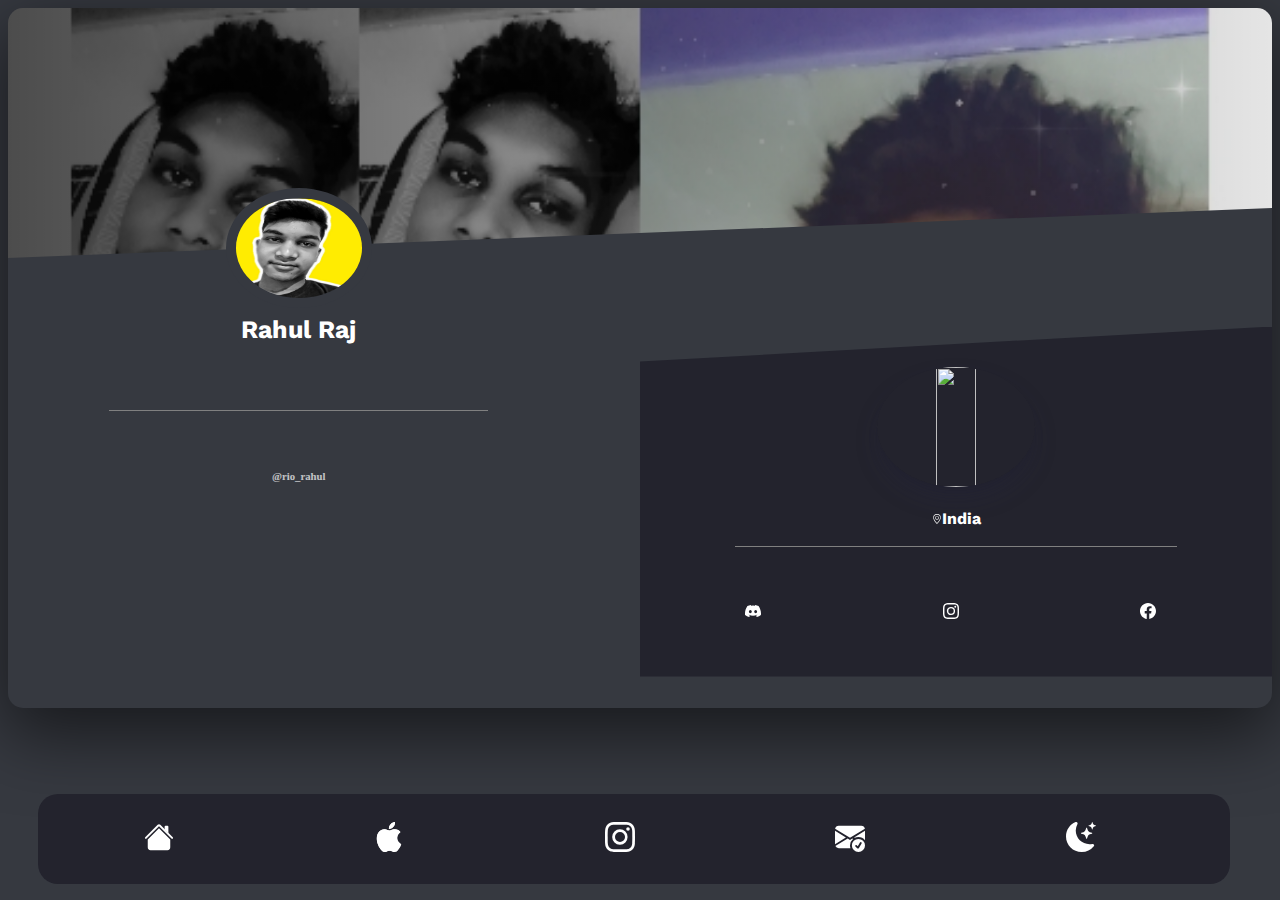
==== index.html @ de5cd18c "*" ====
<!DOCTYPE html>
<html lang="en">
<head>
  <meta charset="UTF-8">
  <meta http-equiv="X-UA-Compatible" content="IE=Edge">
  <meta name="viewport" content="width=device-width, initial-scale=1">

  <title>Rahul Raj</title>
  
  <!-- HTML -->
  

  <!-- Custom Styles -->
  <link rel="stylesheet" href="style.css">
  <link rel="preconnect" href="https://fonts.googleapis.com">
<link rel="preconnect" href="https://fonts.gstatic.com" crossorigin>

<link rel="stylesheet" href="https://cdn.jsdelivr.net/npm/bootstrap-icons@1.3.0/font/bootstrap-icons.css">
<link href="https://fonts.googleapis.com/css2?family=Fuzzy+Bubbles&family=Meow+Script&family=Open+Sans:wght@300&family=Work+Sans:wght@300&display=swap" rel="stylesheet">
</head>

<body>
 <ul id="hol" class="list">
    <li class="list-item"><svg xmlns="http://www.w3.org/2000/svg" width="30" height="30" fill="currentColor" class="bi bi-house-fill" viewBox="0 0 16 16">
  <path fill-rule="evenodd" d="m8 3.293 6 6V13.5a1.5 1.5 0 0 1-1.5 1.5h-9A1.5 1.5 0 0 1 2 13.5V9.293l6-6zm5-.793V6l-2-2V2.5a.5.5 0 0 1 .5-.5h1a.5.5 0 0 1 .5.5z"/>
  <path fill-rule="evenodd" d="M7.293 1.5a1 1 0 0 1 1.414 0l6.647 6.646a.5.5 0 0 1-.708.708L8 2.207 1.354 8.854a.5.5 0 1 1-.708-.708L7.293 1.5z"/>
</svg></li> 
    <li onclick="location.href='apple.html'" id="chnzzz" class="list-item"><svg xmlns="http://www.w3.org/2000/svg" width="30" height="30" fill="currentColor" class="bi bi-apple" viewBox="0 0 16 16">
  <path d="M11.182.008C11.148-.03 9.923.023 8.857 1.18c-1.066 1.156-.902 2.482-.878 2.516.024.034 1.52.087 2.475-1.258.955-1.345.762-2.391.728-2.43zm3.314 11.733c-.048-.096-2.325-1.234-2.113-3.422.212-2.189 1.675-2.789 1.698-2.854.023-.065-.597-.79-1.254-1.157a3.692 3.692 0 0 0-1.563-.434c-.108-.003-.483-.095-1.254.116-.508.139-1.653.589-1.968.607-.316.018-1.256-.522-2.267-.665-.647-.125-1.333.131-1.824.328-.49.196-1.422.754-2.074 2.237-.652 1.482-.311 3.83-.067 4.56.244.729.625 1.924 1.273 2.796.576.984 1.34 1.667 1.659 1.899.319.232 1.219.386 1.843.067.502-.308 1.408-.485 1.766-.472.357.013 1.061.154 1.782.539.571.197 1.111.115 1.652-.105.541-.221 1.324-1.059 2.238-2.758.347-.79.505-1.217.473-1.282z" />
  <path d="M11.182.008C11.148-.03 9.923.023 8.857 1.18c-1.066 1.156-.902 2.482-.878 2.516.024.034 1.52.087 2.475-1.258.955-1.345.762-2.391.728-2.43zm3.314 11.733c-.048-.096-2.325-1.234-2.113-3.422.212-2.189 1.675-2.789 1.698-2.854.023-.065-.597-.79-1.254-1.157a3.692 3.692 0 0 0-1.563-.434c-.108-.003-.483-.095-1.254.116-.508.139-1.653.589-1.968.607-.316.018-1.256-.522-2.267-.665-.647-.125-1.333.131-1.824.328-.49.196-1.422.754-2.074 2.237-.652 1.482-.311 3.83-.067 4.56.244.729.625 1.924 1.273 2.796.576.984 1.34 1.667 1.659 1.899.319.232 1.219.386 1.843.067.502-.308 1.408-.485 1.766-.472.357.013 1.061.154 1.782.539.571.197 1.111.115 1.652-.105.541-.221 1.324-1.059 2.238-2.758.347-.79.505-1.217.473-1.282z" />
</svg></li>
    <li onclick="location.href='insta.html'" id="chn" class="list-item"><svg xmlns="http://www.w3.org/2000/svg" width="30" height="30" fill="currentColor" class="bi bi-instagram" viewBox="0 0 16 16">
  <path d="M8 0C5.829 0 5.556.01 4.703.048 3.85.088 3.269.222 2.76.42a3.917 3.917 0 0 0-1.417.923A3.927 3.927 0 0 0 .42 2.76C.222 3.268.087 3.85.048 4.7.01 5.555 0 5.827 0 8.001c0 2.172.01 2.444.048 3.297.04.852.174 1.433.372 1.942.205.526.478.972.923 1.417.444.445.89.719 1.416.923.51.198 1.09.333 1.942.372C5.555 15.99 5.827 16 8 16s2.444-.01 3.298-.048c.851-.04 1.434-.174 1.943-.372a3.916 3.916 0 0 0 1.416-.923c.445-.445.718-.891.923-1.417.197-.509.332-1.09.372-1.942C15.99 10.445 16 10.173 16 8s-.01-2.445-.048-3.299c-.04-.851-.175-1.433-.372-1.941a3.926 3.926 0 0 0-.923-1.417A3.911 3.911 0 0 0 13.24.42c-.51-.198-1.092-.333-1.943-.372C10.443.01 10.172 0 7.998 0h.003zm-.717 1.442h.718c2.136 0 2.389.007 3.232.046.78.035 1.204.166 1.486.275.373.145.64.319.92.599.28.28.453.546.598.92.11.281.24.705.275 1.485.039.843.047 1.096.047 3.231s-.008 2.389-.047 3.232c-.035.78-.166 1.203-.275 1.485a2.47 2.47 0 0 1-.599.919c-.28.28-.546.453-.92.598-.28.11-.704.24-1.485.276-.843.038-1.096.047-3.232.047s-2.39-.009-3.233-.047c-.78-.036-1.203-.166-1.485-.276a2.478 2.478 0 0 1-.92-.598 2.48 2.48 0 0 1-.6-.92c-.109-.281-.24-.705-.275-1.485-.038-.843-.046-1.096-.046-3.233 0-2.136.008-2.388.046-3.231.036-.78.166-1.204.276-1.486.145-.373.319-.64.599-.92.28-.28.546-.453.92-.598.282-.11.705-.24 1.485-.276.738-.034 1.024-.044 2.515-.045v.002zm4.988 1.328a.96.96 0 1 0 0 1.92.96.96 0 0 0 0-1.92zm-4.27 1.122a4.109 4.109 0 1 0 0 8.217 4.109 4.109 0 0 0 0-8.217zm0 1.441a2.667 2.667 0 1 1 0 5.334 2.667 2.667 0 0 1 0-5.334z"/>
</svg> </li>
    <li onclick="showAlert()" id="chnz" class="list-item"><svg xmlns="http://www.w3.org/2000/svg" width="30" height="30" fill="currentColor" class="bi bi-envelope-check-fill" viewBox="0 0 16 16">
  <path d="M.05 3.555A2 2 0 0 1 2 2h12a2 2 0 0 1 1.95 1.555L8 8.414.05 3.555ZM0 4.697v7.104l5.803-3.558L0 4.697ZM6.761 8.83l-6.57 4.026A2 2 0 0 0 2 14h6.256A4.493 4.493 0 0 1 8 12.5a4.49 4.49 0 0 1 1.606-3.446l-.367-.225L8 9.586l-1.239-.757ZM16 4.697v4.974A4.491 4.491 0 0 0 12.5 8a4.49 4.49 0 0 0-1.965.45l-.338-.207L16 4.697Z"/>
  <path d="M16 12.5a3.5 3.5 0 1 1-7 0 3.5 3.5 0 0 1 7 0Zm-1.993-1.679a.5.5 0 0 0-.686.172l-1.17 1.95-.547-.547a.5.5 0 0 0-.708.708l.774.773a.75.75 0 0 0 1.174-.144l1.335-2.226a.5.5 0 0 0-.172-.686Z"/>
</svg> </li>
    <li onclick="ChangeBackground()" id="chnzz" class="list-item"><svg xmlns="http://www.w3.org/2000/svg" width="30" height="30" fill="currentColor" class="moon" viewBox="0 0 16 16">
  <path d="M6 .278a.768.768 0 0 1 .08.858 7.208 7.208 0 0 0-.878 3.46c0 4.021 3.278 7.277 7.318 7.277.527 0 1.04-.055 1.533-.16a.787.787 0 0 1 .81.316.733.733 0 0 1-.031.893A8.349 8.349 0 0 1 8.344 16C3.734 16 0 12.286 0 7.71 0 4.266 2.114 1.312 5.124.06A.752.752 0 0 1 6 .278z" />
  <path d="M10.794 3.148a.217.217 0 0 1 .412 0l.387 1.162c.173.518.579.924 1.097 1.097l1.162.387a.217.217 0 0 1 0 .412l-1.162.387a1.734 1.734 0 0 0-1.097 1.097l-.387 1.162a.217.217 0 0 1-.412 0l-.387-1.162A1.734 1.734 0 0 0 9.31 6.593l-1.162-.387a.217.217 0 0 1 0-.412l1.162-.387a1.734 1.734 0 0 0 1.097-1.097l.387-1.162zM13.863.099a.145.145 0 0 1 .274 0l.258.774c.115.346.386.617.732.732l.774.258a.145.145 0 0 1 0 .274l-.774.258a1.156 1.156 0 0 0-.732.732l-.258.774a.145.145 0 0 1-.274 0l-.258-.774a1.156 1.156 0 0 0-.732-.732l-.774-.258a.145.145 0 0 1 0-.274l.774-.258c.346-.115.617-.386.732-.732L13.863.1z" />
</svg>
<svg xmlns="http://www.w3.org/2000/svg" width="30" height="30" fill="currentColor" class="brightness" viewBox="0 0 16 16">
  <path d="M12 8a4 4 0 1 1-8 0 4 4 0 0 1 8 0zM8 0a.5.5 0 0 1 .5.5v2a.5.5 0 0 1-1 0v-2A.5.5 0 0 1 8 0zm0 13a.5.5 0 0 1 .5.5v2a.5.5 0 0 1-1 0v-2A.5.5 0 0 1 8 13zm8-5a.5.5 0 0 1-.5.5h-2a.5.5 0 0 1 0-1h2a.5.5 0 0 1 .5.5zM3 8a.5.5 0 0 1-.5.5h-2a.5.5 0 0 1 0-1h2A.5.5 0 0 1 3 8zm10.657-5.657a.5.5 0 0 1 0 .707l-1.414 1.415a.5.5 0 1 1-.707-.708l1.414-1.414a.5.5 0 0 1 .707 0zm-9.193 9.193a.5.5 0 0 1 0 .707L3.05 13.657a.5.5 0 0 1-.707-.707l1.414-1.414a.5.5 0 0 1 .707 0zm9.193 2.121a.5.5 0 0 1-.707 0l-1.414-1.414a.5.5 0 0 1 .707-.707l1.414 1.414a.5.5 0 0 1 0 .707zM4.464 4.465a.5.5 0 0 1-.707 0L2.343 3.05a.5.5 0 1 1 .707-.707l1.414 1.414a.5.5 0 0 1 0 .708z" />
</svg>
    </li>
  </ul>
  <div class="card">
    <div class="card-title"></div>
    <img style="" class="sel" src="rahulsel.jpg">
    <h1 id="name">Rahul Raj</h1>
    <div class="fline"></div>
    <div class="cardin">
      <img style="" id="slo" src="india.png">
      <h4><svg xmlns="http://www.w3.org/2000/svg" width="10" height="10" fill="currentColor" class="bi bi-geo-alt" viewBox="0 0 16 16">
          <path d="M12.166 8.94c-.524 1.062-1.234 2.12-1.96 3.07A31.493 31.493 0 0 1 8 14.58a31.481 31.481 0 0 1-2.206-2.57c-.726-.95-1.436-2.008-1.96-3.07C3.304 7.867 3 6.862 3 6a5 5 0 0 1 10 0c0 .862-.305 1.867-.834 2.94zM8 16s6-5.686 6-10A6 6 0 0 0 2 6c0 4.314 6 10 6 10z" />
          <path d="M8 8a2 2 0 1 1 0-4 2 2 0 0 1 0 4zm0 1a3 3 0 1 0 0-6 3 3 0 0 0 0 6z" />
        </svg>India</h4>
        <div class="line"></div>
        <ul id="ul">
            <li onclick="showMsg()" class="dis" id="l">
            <svg xmlns="http://www.w3.org/2000/svg" width="16" height="16" fill="currentColor" class="bi bi-discord" viewBox="0 0 16 16">
              <path d="M13.545 2.907a13.227 13.227 0 0 0-3.257-1.011.05.05 0 0 0-.052.025c-.141.25-.297.577-.406.833a12.19 12.19 0 0 0-3.658 0 8.258 8.258 0 0 0-.412-.833.051.051 0 0 0-.052-.025c-1.125.194-2.22.534-3.257 1.011a.041.041 0 0 0-.021.018C.356 6.024-.213 9.047.066 12.032c.001.014.01.028.021.037a13.276 13.276 0 0 0 3.995 2.02.05.05 0 0 0 .056-.019c.308-.42.582-.863.818-1.329a.05.05 0 0 0-.01-.059.051.051 0 0 0-.018-.011 8.875 8.875 0 0 1-1.248-.595.05.05 0 0 1-.02-.066.051.051 0 0 1 .015-.019c.084-.063.168-.129.248-.195a.05.05 0 0 1 .051-.007c2.619 1.196 5.454 1.196 8.041 0a.052.052 0 0 1 .053.007c.08.066.164.132.248.195a.051.051 0 0 1-.004.085 8.254 8.254 0 0 1-1.249.594.05.05 0 0 0-.03.03.052.052 0 0 0 .003.041c.24.465.515.909.817 1.329a.05.05 0 0 0 .056.019 13.235 13.235 0 0 0 4.001-2.02.049.049 0 0 0 .021-.037c.334-3.451-.559-6.449-2.366-9.106a.034.034 0 0 0-.02-.019Zm-8.198 7.307c-.789 0-1.438-.724-1.438-1.612 0-.889.637-1.613 1.438-1.613.807 0 1.45.73 1.438 1.613 0 .888-.637 1.612-1.438 1.612Zm5.316 0c-.788 0-1.438-.724-1.438-1.612 0-.889.637-1.613 1.438-1.613.807 0 1.451.73 1.438 1.613 0 .888-.631 1.612-1.438 1.612Z" />
            </svg> 
            </li>
          <li class="insta" id="l">
            <svg xmlns="http://www.w3.org/2000/svg" width="16" height="16" fill="currentColor" class="bi bi-instagram" viewBox="0 0 16 16">
              <path d="M8 0C5.829 0 5.556.01 4.703.048 3.85.088 3.269.222 2.76.42a3.917 3.917 0 0 0-1.417.923A3.927 3.927 0 0 0 .42 2.76C.222 3.268.087 3.85.048 4.7.01 5.555 0 5.827 0 8.001c0 2.172.01 2.444.048 3.297.04.852.174 1.433.372 1.942.205.526.478.972.923 1.417.444.445.89.719 1.416.923.51.198 1.09.333 1.942.372C5.555 15.99 5.827 16 8 16s2.444-.01 3.298-.048c.851-.04 1.434-.174 1.943-.372a3.916 3.916 0 0 0 1.416-.923c.445-.445.718-.891.923-1.417.197-.509.332-1.09.372-1.942C15.99 10.445 16 10.173 16 8s-.01-2.445-.048-3.299c-.04-.851-.175-1.433-.372-1.941a3.926 3.926 0 0 0-.923-1.417A3.911 3.911 0 0 0 13.24.42c-.51-.198-1.092-.333-1.943-.372C10.443.01 10.172 0 7.998 0h.003zm-.717 1.442h.718c2.136 0 2.389.007 3.232.046.78.035 1.204.166 1.486.275.373.145.64.319.92.599.28.28.453.546.598.92.11.281.24.705.275 1.485.039.843.047 1.096.047 3.231s-.008 2.389-.047 3.232c-.035.78-.166 1.203-.275 1.485a2.47 2.47 0 0 1-.599.919c-.28.28-.546.453-.92.598-.28.11-.704.24-1.485.276-.843.038-1.096.047-3.232.047s-2.39-.009-3.233-.047c-.78-.036-1.203-.166-1.485-.276a2.478 2.478 0 0 1-.92-.598 2.48 2.48 0 0 1-.6-.92c-.109-.281-.24-.705-.275-1.485-.038-.843-.046-1.096-.046-3.233 0-2.136.008-2.388.046-3.231.036-.78.166-1.204.276-1.486.145-.373.319-.64.599-.92.28-.28.546-.453.92-.598.282-.11.705-.24 1.485-.276.738-.034 1.024-.044 2.515-.045v.002zm4.988 1.328a.96.96 0 1 0 0 1.92.96.96 0 0 0 0-1.92zm-4.27 1.122a4.109 4.109 0 1 0 0 8.217 4.109 4.109 0 0 0 0-8.217zm0 1.441a2.667 2.667 0 1 1 0 5.334 2.667 2.667 0 0 1 0-5.334z" />
            </svg>
          </li>
            <li class="fb" id="l">
              <svg xmlns="http://www.w3.org/2000/svg" width="16" height="16" fill="currentColor" class="bi bi-facebook" viewBox="0 0 16 16">
  <path d="M16 8.049c0-4.446-3.582-8.05-8-8.05C3.58 0-.002 3.603-.002 8.05c0 4.017 2.926 7.347 6.75 7.951v-5.625h-2.03V8.05H6.75V6.275c0-2.017 1.195-3.131 3.022-3.131.876 0 1.791.157 1.791.157v1.98h-1.009c-.993 0-1.303.621-1.303 1.258v1.51h2.218l-.354 2.326H9.25V16c3.824-.604 6.75-3.934 6.75-7.951z"/>
</svg>
          </li>
        </ul>
  
    </div>
   <h6 class="fname">@rio_rahul</h6>
  </div>
  <script src="https://unpkg.com/sweetalert/dist/sweetalert.min.js"></script>
  <script src="main.js"></script>
</body>
</html>
---- style.css ----
body{
  background:#363940 ;
  text-align: center ;
  overflow-y:hidden;
}
.list {
  list-style: none ;
  display: flex ;
  justify-content: space-around ;
  align-items: center ;
  background :#23232D ;
  height: 10vh;
  position: fixed ;
  bottom:0;
  z-index: 5;
  width: 85%;
  border-radius:20px ;
}
.list-item{
  color:white ;
  position:relative ;
  padding: 14px 16px;
  left:-7%;
  transition: 0.1s linear ;
}
.list-item:hover{
  color:aqua ;
  background: #141318;
  
}
.card{
  flex-basis:70%;
  background:#363940;
  border-radius:15px;
  width: 100%;
  height: 500px ;
  box-shadow: rgba(0, 0, 0, 0.56) 0px 22px 70px 4px;
  transition:0.3s linear ;
}
.card:hover{
  transform:translateY(10px); 
}
.card-title{
  border-top-right-radius: 15px;
  border-top-left-radius: 15px;
  width:100%;
  height:250px;
  background:linear-gradient( to right, rgba(0,0,0, 0.7), rgba(0,0,0, 0.1)), url('rahul.jpg');
  background-size: cover;
  clip-path:polygon(0% 0%,100% 0%, 100% 80%, 0% 100%)
}
.sel{
  width:70px;
  height: 75px ;
  border-radius:50%;
  border: 10px solid #363940;
  position:relative;
  left:-27%;
  top:-60px;
}
#name{
  font-family: 'Work Sans', sans-serif;
  font-size:25px;
  position: relative ;
  left:-27%;
  bottom:16%;
  color:white;
}
.fname{
  position: relative ;
  left:-27%;
  bottom:60%;
  color:white;
  opacity:0.7;
}
.fline{
  width:30%;
  height:1px;
  background:grey;
  position: relative ;
  left:8%;
  bottom:15%;
}
.cardin{
  width: 50%;
  height: 220px;
  position: relative ;
  left:50%;
  bottom:30%;
  clip-path:polygon(0% 10%,100% 0%, 100% 100%, 0% 100%);
  background :#23232D;
  color:white ;
  transition:0.3s ease-in ;
}
.cardin h4{
  position:relative;
  top:10%;
  padding: 2px;
  font-family: 'Work Sans', sans-serif;
}
#slo{
  width:25%;
  height:50px ;
  position: relative ;
  top:15%;
  border-radius:50%;
  box-shadow: rgba(50, 50, 93, 0.25) 0px 13px 27px -5px, rgba(0, 0, 0, 0.3) 0px 8px 16px -8px;

}
.line{
  width: 70%;
  background: grey;
  height: 1px;
  position: relative ;
  left:15%;
  bottom:-30px;
}
#ul{
  list-style: none ;
  position: relative ;
  left:-10%;
  top:20%;
  display: flex ;
  justify-content: space-around ;
  color:white;
}
.dis:hover{
  color:#5865F1;
  transition:0.1s linear ;
}
.insta:hover{
  opacity:0.4;
  transition:0.1s linear ;
}
.fb:hover{
  color:#0D8CF0;
  transition:0.1s linear ;
}
body.light-mode{
  background: white;
  color: black ;
}
.light-mode .list {
  background: white ;
  z-index:5;
  box-shadow: rgba(50, 50, 93, 0.25) 0px 13px 27px -5px, rgba(0, 0, 0, 0.3) 0px 8px 16px -8px;
}
.light-mode .list-item{
  color:grey ;
  background: white;
}
.light-mode .list-item:hover{
  color:black;
  background: #F5F5F5 ;
}
.light-mode .card{
  background:white;
} 
.light-mode .fname{
  color:black;
}
.light-mode #name{
  color:black;
}
.light-mode .sel{
  border: 10px solid white; 
}
.light-mode .cardin{
  background:#F5F5F5;
  color:black;
}
.light-mode #ul{
  color:black;
}
#show_bg_2 {
    background-image:
    linear-gradient(to bottom, rgba(245, 246, 252, 0.2), rgba(0,0, 0, 0.8)),
    url('instablack.jpg');
    width: 90%;
    height: 480px;
    background-size: cover;
    color: white;
    padding: 20px;
    border-radius:20px;
    box-shadow: rgba(0, 0, 0, 0.56) 0px 22px 70px 4px;

}

#hi{
  position: relative ;
  top:-160px;
  font-family: 'Montserrat', sans-serif;
  color:white;
  font-size:40px;
}
.light-mode #show_bg_2{
  background-image:
    linear-gradient(to bottom, rgba(245, 246, 252, 0.2), rgba(0,0, 0, 0.8)),
    url('instawhite.jpg');
}
nav {

            padding: 20px;
            width: 100vw;
            box-sizing: border-box;
            background-color: #000;
            overflow-y: hidden;
            
        }
/*
        .header {
            height: 50px;
        }
*/
        .icon {
            width: 50px;
            height: 75px;
            z-index: 2;
            position: fixed;
            top:30px;
        }
        .bar-1, .bar-2 {
            width: 40px;
            height: 2px;
            background-color: #fff;
            margin-bottom: 7px;
            transition: 500ms;
        }
        .change-1 {
            transform: rotate(45deg) translateY(13px) translateX(3px);
        }
        .change-2 {
            transform: rotate(-45deg) translateX(-6px) translateY(-3px);
        }
        img {
            width: 40px;
            height: 40px;
            position: relative;
            top: -5px;
        }
        .links {
            z-index: 3;
            height: 0vh;
            margin: 0 auto;
            position: relative;
            top: 15vh;
            -webkit-tap-highlight-color:black ;
            transition: 1s;
        }

        a,a:focus,a:visited {
            font-family: sans-serif;
            font-size: 23px;
            text-decoration: none;
            display: block;
            color: #fff;
            margin-bottom: 20px;
            
        }
        .display {
            height: 100vh;
        }
       .carda{
         height:370px;
         width: 90%;
         position: relative ;
         top:20px;
         left:20px;
         border-radius:10px;
         background:#F7F7F7 ;
         box-shadow: rgba(100, 100, 111, 0.2) 0px 7px 29px 0px;
         
       }
      .cardaa{
        height:340px;
        z-index: 2;
        position:relative ;
        left:25px;
        top:10px;
        border-radius:10px;
        background: rgba(255, 255, 255, 0.2);
        -webkit-backdrop-filter:blur(8px);
        backdrop-filter: blur(8px);
        opacity:0.7;
        
        width:85%;
      } 
       .carda img{
         width: 80%;
         height:320px;
         z-index:1;
         position: relative ;
         border-radius:10px;
         top:-320px;
       }
      #animt{
        color:white;
        font-family: 'Montserrat', sans-serif;
        z-index:3;
        font-weight: 1000 ;
        position: relative ;
        bottom:190px;
      }
     .animate{
       color:white;
     }
     @media only screen and (min-width: 768px){
.list{
  width: 90%;
  left:3%;
}
.list-item{
  left:-3%;
}
.card{
  height: 700px;
}
.cardin{
  top:-17%;
  height:350px;
}
#ul{
  left:-4%;
}
.sel{
  top:-70px;
  width:10%;
  height:100px;
 
}
#name{
  top:-12%;
}
#slo{
  height:120px;
  top:40px;
}
.fline{
  top:-5%;
}
.fname{
  top:-50%;
}
.carda{
  height:750px;
  width: 95%;
  position: relative ;
 
}
.cardaa{
  width:90%;
  height: 730px;
}
.carda img{
  height:710px;
  position: relative ;
  top:-700px;
}
#animt{
  bottom:350px;
}
}
#chnzz .brightness{
  display:none;
}
.light-mode #chnzz .moon{
  display: none;
}
.light-mode #chnzz .brightness{
  display: block ;
}
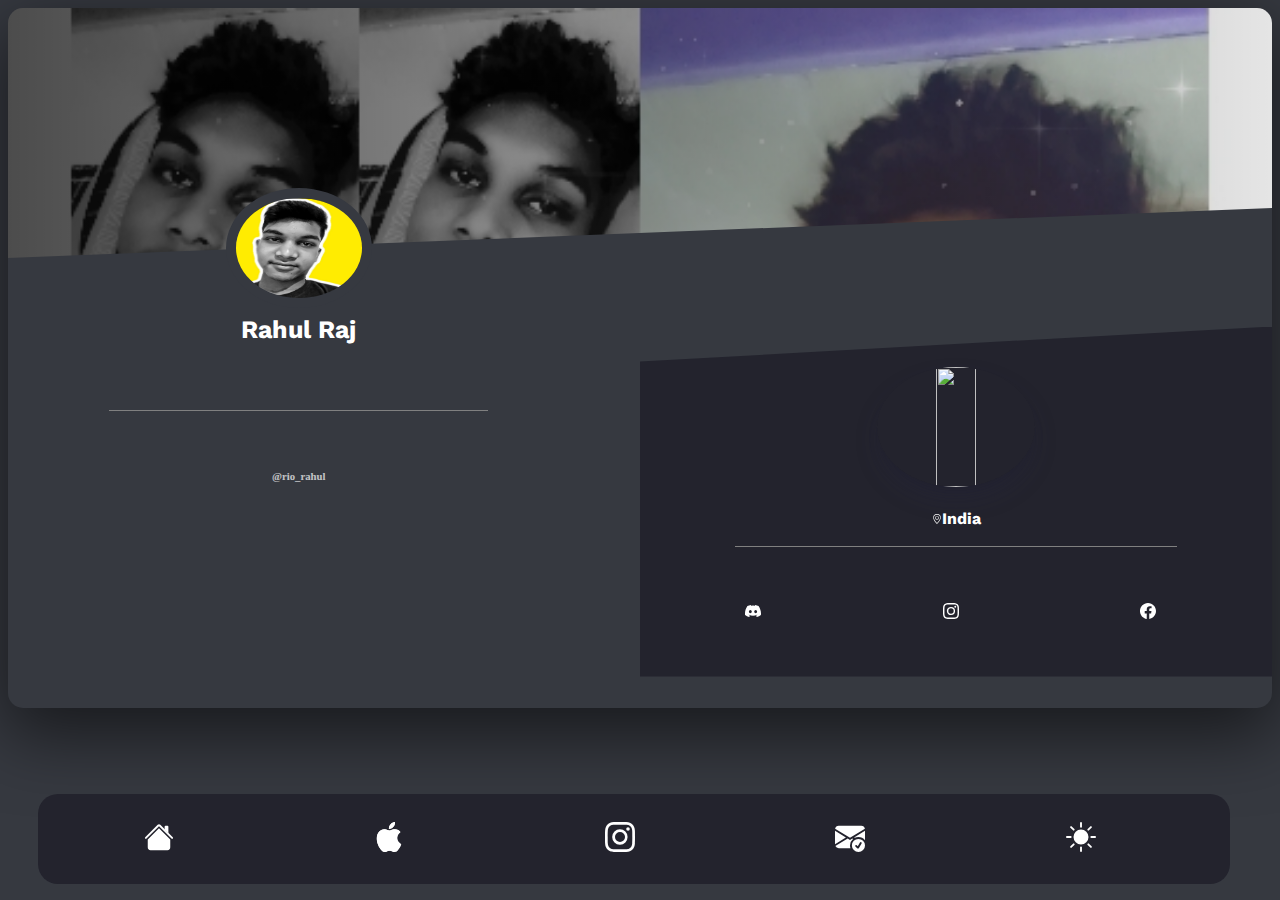
==== commit 4a634b52: "*" ====
--- a/index.html
+++ b/index.html
@@ -36,11 +36,11 @@
   <path d="M.05 3.555A2 2 0 0 1 2 2h12a2 2 0 0 1 1.95 1.555L8 8.414.05 3.555ZM0 4.697v7.104l5.803-3.558L0 4.697ZM6.761 8.83l-6.57 4.026A2 2 0 0 0 2 14h6.256A4.493 4.493 0 0 1 8 12.5a4.49 4.49 0 0 1 1.606-3.446l-.367-.225L8 9.586l-1.239-.757ZM16 4.697v4.974A4.491 4.491 0 0 0 12.5 8a4.49 4.49 0 0 0-1.965.45l-.338-.207L16 4.697Z"/>
   <path d="M16 12.5a3.5 3.5 0 1 1-7 0 3.5 3.5 0 0 1 7 0Zm-1.993-1.679a.5.5 0 0 0-.686.172l-1.17 1.95-.547-.547a.5.5 0 0 0-.708.708l.774.773a.75.75 0 0 0 1.174-.144l1.335-2.226a.5.5 0 0 0-.172-.686Z"/>
 </svg> </li>
-    <li onclick="ChangeBackground()" id="chnzz" class="list-item"><svg xmlns="http://www.w3.org/2000/svg" width="30" height="30" fill="currentColor" class="moon" viewBox="0 0 16 16">
+    <li onclick="ChangeBackground()" id="chnzz" class="list-item"><svg xmlns="http://www.w3.org/2000/svg" width="30" height="30" fill="currentColor" class="brightness" viewBox="0 0 16 16">
   <path d="M6 .278a.768.768 0 0 1 .08.858 7.208 7.208 0 0 0-.878 3.46c0 4.021 3.278 7.277 7.318 7.277.527 0 1.04-.055 1.533-.16a.787.787 0 0 1 .81.316.733.733 0 0 1-.031.893A8.349 8.349 0 0 1 8.344 16C3.734 16 0 12.286 0 7.71 0 4.266 2.114 1.312 5.124.06A.752.752 0 0 1 6 .278z" />
   <path d="M10.794 3.148a.217.217 0 0 1 .412 0l.387 1.162c.173.518.579.924 1.097 1.097l1.162.387a.217.217 0 0 1 0 .412l-1.162.387a1.734 1.734 0 0 0-1.097 1.097l-.387 1.162a.217.217 0 0 1-.412 0l-.387-1.162A1.734 1.734 0 0 0 9.31 6.593l-1.162-.387a.217.217 0 0 1 0-.412l1.162-.387a1.734 1.734 0 0 0 1.097-1.097l.387-1.162zM13.863.099a.145.145 0 0 1 .274 0l.258.774c.115.346.386.617.732.732l.774.258a.145.145 0 0 1 0 .274l-.774.258a1.156 1.156 0 0 0-.732.732l-.258.774a.145.145 0 0 1-.274 0l-.258-.774a1.156 1.156 0 0 0-.732-.732l-.774-.258a.145.145 0 0 1 0-.274l.774-.258c.346-.115.617-.386.732-.732L13.863.1z" />
 </svg>
-<svg xmlns="http://www.w3.org/2000/svg" width="30" height="30" fill="currentColor" class="brightness" viewBox="0 0 16 16">
+<svg xmlns="http://www.w3.org/2000/svg" width="30" height="30" fill="currentColor" class="moon" viewBox="0 0 16 16">
   <path d="M12 8a4 4 0 1 1-8 0 4 4 0 0 1 8 0zM8 0a.5.5 0 0 1 .5.5v2a.5.5 0 0 1-1 0v-2A.5.5 0 0 1 8 0zm0 13a.5.5 0 0 1 .5.5v2a.5.5 0 0 1-1 0v-2A.5.5 0 0 1 8 13zm8-5a.5.5 0 0 1-.5.5h-2a.5.5 0 0 1 0-1h2a.5.5 0 0 1 .5.5zM3 8a.5.5 0 0 1-.5.5h-2a.5.5 0 0 1 0-1h2A.5.5 0 0 1 3 8zm10.657-5.657a.5.5 0 0 1 0 .707l-1.414 1.415a.5.5 0 1 1-.707-.708l1.414-1.414a.5.5 0 0 1 .707 0zm-9.193 9.193a.5.5 0 0 1 0 .707L3.05 13.657a.5.5 0 0 1-.707-.707l1.414-1.414a.5.5 0 0 1 .707 0zm9.193 2.121a.5.5 0 0 1-.707 0l-1.414-1.414a.5.5 0 0 1 .707-.707l1.414 1.414a.5.5 0 0 1 0 .707zM4.464 4.465a.5.5 0 0 1-.707 0L2.343 3.05a.5.5 0 1 1 .707-.707l1.414 1.414a.5.5 0 0 1 0 .708z" />
 </svg>
     </li>
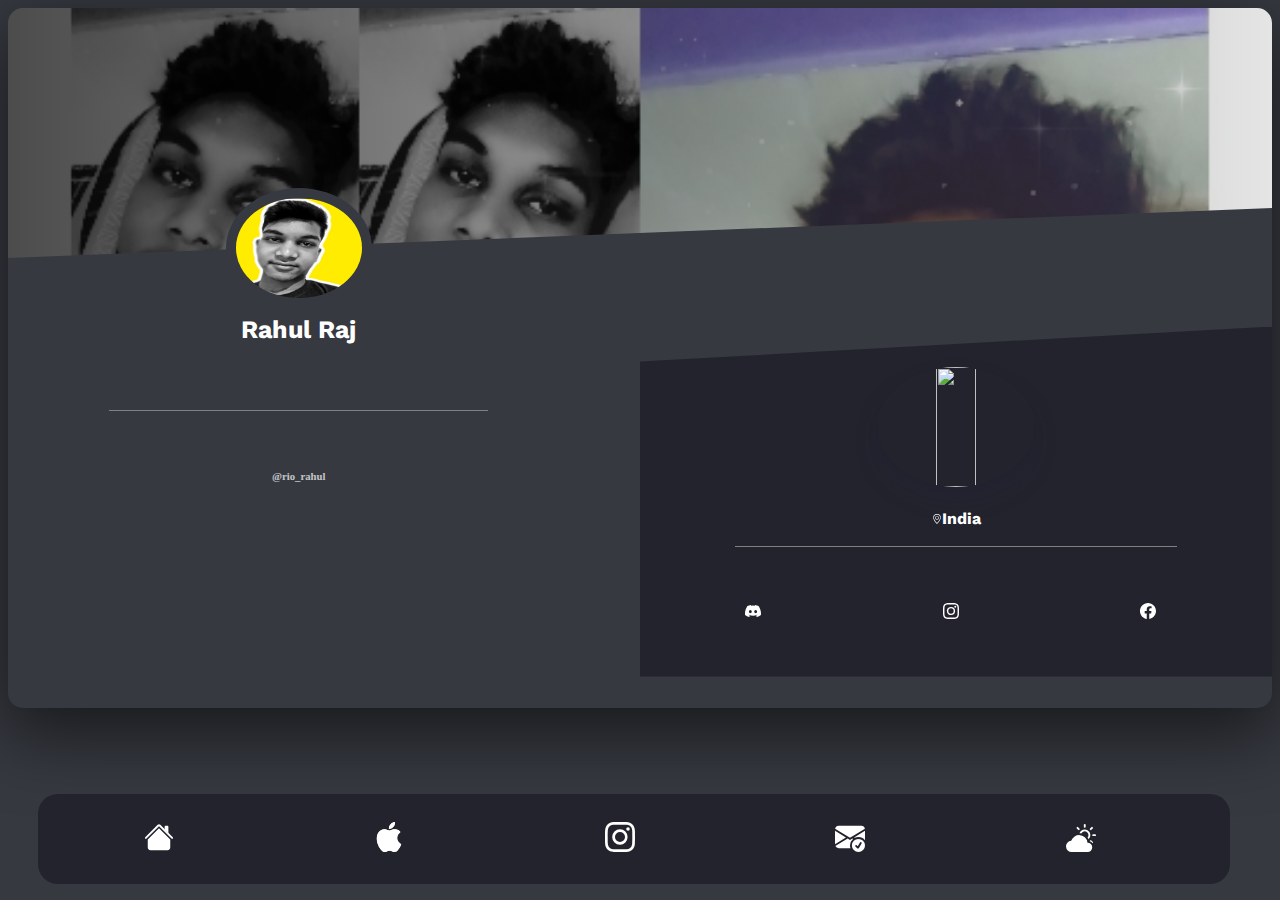
==== commit e52e752d: "*" ====
--- a/index.html
+++ b/index.html
@@ -41,7 +41,8 @@
   <path d="M10.794 3.148a.217.217 0 0 1 .412 0l.387 1.162c.173.518.579.924 1.097 1.097l1.162.387a.217.217 0 0 1 0 .412l-1.162.387a1.734 1.734 0 0 0-1.097 1.097l-.387 1.162a.217.217 0 0 1-.412 0l-.387-1.162A1.734 1.734 0 0 0 9.31 6.593l-1.162-.387a.217.217 0 0 1 0-.412l1.162-.387a1.734 1.734 0 0 0 1.097-1.097l.387-1.162zM13.863.099a.145.145 0 0 1 .274 0l.258.774c.115.346.386.617.732.732l.774.258a.145.145 0 0 1 0 .274l-.774.258a1.156 1.156 0 0 0-.732.732l-.258.774a.145.145 0 0 1-.274 0l-.258-.774a1.156 1.156 0 0 0-.732-.732l-.774-.258a.145.145 0 0 1 0-.274l.774-.258c.346-.115.617-.386.732-.732L13.863.1z" />
 </svg>
 <svg xmlns="http://www.w3.org/2000/svg" width="30" height="30" fill="currentColor" class="moon" viewBox="0 0 16 16">
-  <path d="M12 8a4 4 0 1 1-8 0 4 4 0 0 1 8 0zM8 0a.5.5 0 0 1 .5.5v2a.5.5 0 0 1-1 0v-2A.5.5 0 0 1 8 0zm0 13a.5.5 0 0 1 .5.5v2a.5.5 0 0 1-1 0v-2A.5.5 0 0 1 8 13zm8-5a.5.5 0 0 1-.5.5h-2a.5.5 0 0 1 0-1h2a.5.5 0 0 1 .5.5zM3 8a.5.5 0 0 1-.5.5h-2a.5.5 0 0 1 0-1h2A.5.5 0 0 1 3 8zm10.657-5.657a.5.5 0 0 1 0 .707l-1.414 1.415a.5.5 0 1 1-.707-.708l1.414-1.414a.5.5 0 0 1 .707 0zm-9.193 9.193a.5.5 0 0 1 0 .707L3.05 13.657a.5.5 0 0 1-.707-.707l1.414-1.414a.5.5 0 0 1 .707 0zm9.193 2.121a.5.5 0 0 1-.707 0l-1.414-1.414a.5.5 0 0 1 .707-.707l1.414 1.414a.5.5 0 0 1 0 .707zM4.464 4.465a.5.5 0 0 1-.707 0L2.343 3.05a.5.5 0 1 1 .707-.707l1.414 1.414a.5.5 0 0 1 0 .708z" />
+  <path d="M11.473 11a4.5 4.5 0 0 0-8.72-.99A3 3 0 0 0 3 16h8.5a2.5 2.5 0 0 0 0-5h-.027z"/>
+  <path d="M10.5 1.5a.5.5 0 0 0-1 0v1a.5.5 0 0 0 1 0v-1zm3.743 1.964a.5.5 0 1 0-.707-.707l-.708.707a.5.5 0 0 0 .708.708l.707-.708zm-7.779-.707a.5.5 0 0 0-.707.707l.707.708a.5.5 0 1 0 .708-.708l-.708-.707zm1.734 3.374a2 2 0 1 1 3.296 2.198c.199.281.372.582.516.898a3 3 0 1 0-4.84-3.225c.352.011.696.055 1.028.129zm4.484 4.074c.6.215 1.125.59 1.522 1.072a.5.5 0 0 0 .039-.742l-.707-.707a.5.5 0 0 0-.854.377zM14.5 6.5a.5.5 0 0 0 0 1h1a.5.5 0 0 0 0-1h-1z"/>
 </svg>
     </li>
   </ul>
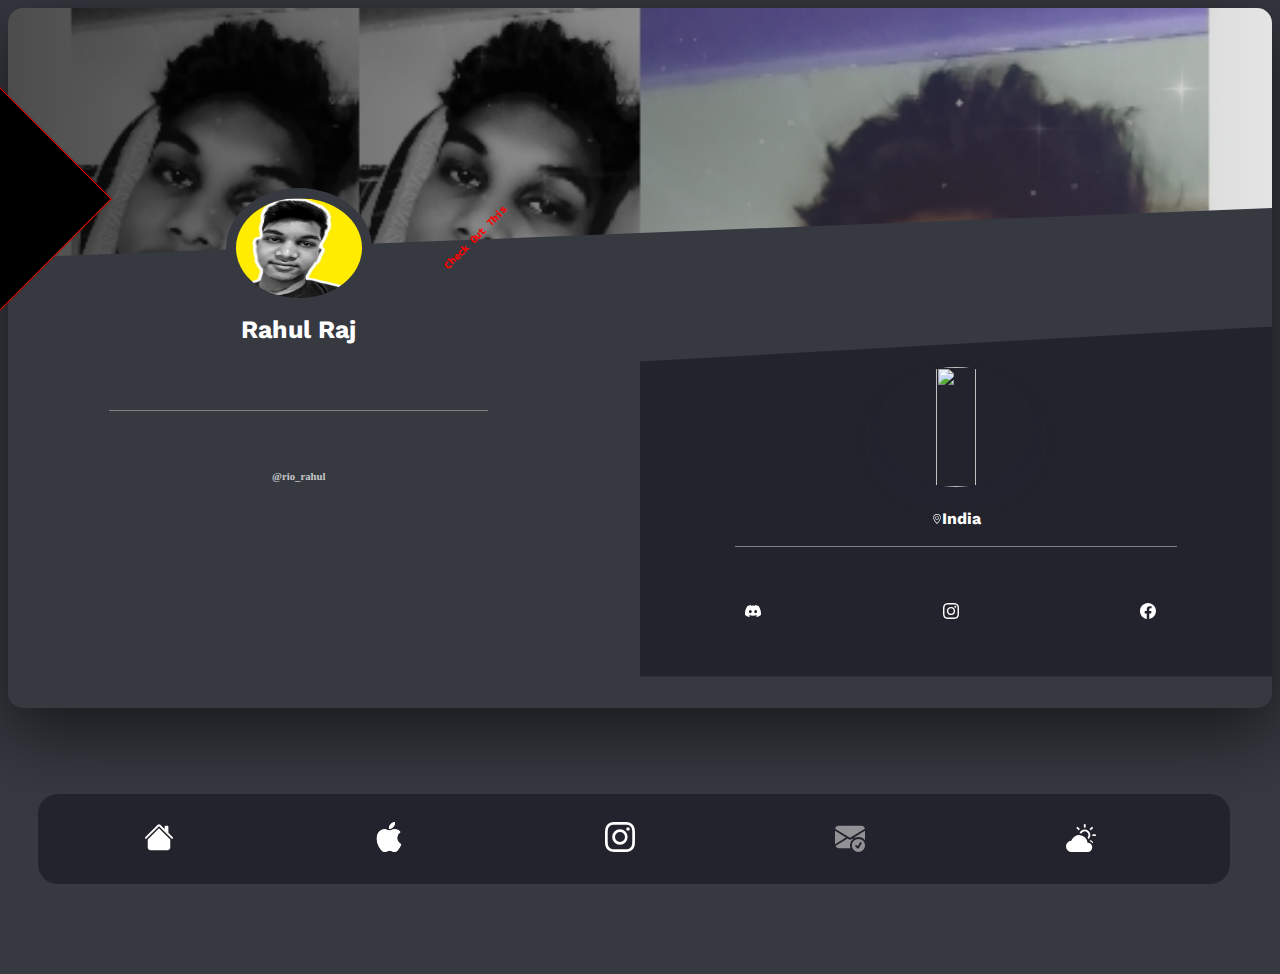
==== commit 99e1257d: "*" ====
--- a/index.html
+++ b/index.html
@@ -17,6 +17,9 @@
 
 <link rel="stylesheet" href="https://cdn.jsdelivr.net/npm/bootstrap-icons@1.3.0/font/bootstrap-icons.css">
 <link href="https://fonts.googleapis.com/css2?family=Fuzzy+Bubbles&family=Meow+Script&family=Open+Sans:wght@300&family=Work+Sans:wght@300&display=swap" rel="stylesheet">
+<link rel="preconnect" href="https://fonts.googleapis.com">
+<link rel="preconnect" href="https://fonts.gstatic.com" crossorigin>
+<link href="https://fonts.googleapis.com/css2?family=Fuzzy+Bubbles&family=Meow+Script&family=Montserrat:wght@300&family=Open+Sans:wght@300&family=Raleway&family=Source+Code+Pro:wght@300&family=Work+Sans:wght@300&display=swap" rel="stylesheet">
 </head>
 
 <body>
@@ -32,7 +35,7 @@
     <li onclick="location.href='insta.html'" id="chn" class="list-item"><svg xmlns="http://www.w3.org/2000/svg" width="30" height="30" fill="currentColor" class="bi bi-instagram" viewBox="0 0 16 16">
   <path d="M8 0C5.829 0 5.556.01 4.703.048 3.85.088 3.269.222 2.76.42a3.917 3.917 0 0 0-1.417.923A3.927 3.927 0 0 0 .42 2.76C.222 3.268.087 3.85.048 4.7.01 5.555 0 5.827 0 8.001c0 2.172.01 2.444.048 3.297.04.852.174 1.433.372 1.942.205.526.478.972.923 1.417.444.445.89.719 1.416.923.51.198 1.09.333 1.942.372C5.555 15.99 5.827 16 8 16s2.444-.01 3.298-.048c.851-.04 1.434-.174 1.943-.372a3.916 3.916 0 0 0 1.416-.923c.445-.445.718-.891.923-1.417.197-.509.332-1.09.372-1.942C15.99 10.445 16 10.173 16 8s-.01-2.445-.048-3.299c-.04-.851-.175-1.433-.372-1.941a3.926 3.926 0 0 0-.923-1.417A3.911 3.911 0 0 0 13.24.42c-.51-.198-1.092-.333-1.943-.372C10.443.01 10.172 0 7.998 0h.003zm-.717 1.442h.718c2.136 0 2.389.007 3.232.046.78.035 1.204.166 1.486.275.373.145.64.319.92.599.28.28.453.546.598.92.11.281.24.705.275 1.485.039.843.047 1.096.047 3.231s-.008 2.389-.047 3.232c-.035.78-.166 1.203-.275 1.485a2.47 2.47 0 0 1-.599.919c-.28.28-.546.453-.92.598-.28.11-.704.24-1.485.276-.843.038-1.096.047-3.232.047s-2.39-.009-3.233-.047c-.78-.036-1.203-.166-1.485-.276a2.478 2.478 0 0 1-.92-.598 2.48 2.48 0 0 1-.6-.92c-.109-.281-.24-.705-.275-1.485-.038-.843-.046-1.096-.046-3.233 0-2.136.008-2.388.046-3.231.036-.78.166-1.204.276-1.486.145-.373.319-.64.599-.92.28-.28.546-.453.92-.598.282-.11.705-.24 1.485-.276.738-.034 1.024-.044 2.515-.045v.002zm4.988 1.328a.96.96 0 1 0 0 1.92.96.96 0 0 0 0-1.92zm-4.27 1.122a4.109 4.109 0 1 0 0 8.217 4.109 4.109 0 0 0 0-8.217zm0 1.441a2.667 2.667 0 1 1 0 5.334 2.667 2.667 0 0 1 0-5.334z"/>
 </svg> </li>
-    <li onclick="showAlert()" id="chnz" class="list-item"><svg xmlns="http://www.w3.org/2000/svg" width="30" height="30" fill="currentColor" class="bi bi-envelope-check-fill" viewBox="0 0 16 16">
+    <li style="opacity: 0.5" onclick="showAlert()" id="chnz" class="list-item"><svg xmlns="http://www.w3.org/2000/svg" width="30" height="30" fill="currentColor" class="bi bi-envelope-check-fill" viewBox="0 0 16 16">
   <path d="M.05 3.555A2 2 0 0 1 2 2h12a2 2 0 0 1 1.95 1.555L8 8.414.05 3.555ZM0 4.697v7.104l5.803-3.558L0 4.697ZM6.761 8.83l-6.57 4.026A2 2 0 0 0 2 14h6.256A4.493 4.493 0 0 1 8 12.5a4.49 4.49 0 0 1 1.606-3.446l-.367-.225L8 9.586l-1.239-.757ZM16 4.697v4.974A4.491 4.491 0 0 0 12.5 8a4.49 4.49 0 0 0-1.965.45l-.338-.207L16 4.697Z"/>
   <path d="M16 12.5a3.5 3.5 0 1 1-7 0 3.5 3.5 0 0 1 7 0Zm-1.993-1.679a.5.5 0 0 0-.686.172l-1.17 1.95-.547-.547a.5.5 0 0 0-.708.708l.774.773a.75.75 0 0 0 1.174-.144l1.335-2.226a.5.5 0 0 0-.172-.686Z"/>
 </svg> </li>
@@ -79,6 +82,9 @@
     </div>
    <h6 class="fname">@rio_rahul</h6>
   </div>
+  <div onclick="location.href='Particle.html'" class="triangle-up">
+  </div>
+  <h6 onclick="location.href='Particle.html'" style="color:white;z-index:6;position:relative;top:-705px;left:-165px;transform:rotateZ(-45deg);color: red;font-family: 'Source Code Pro', monospace;">Check Out This</h6>
   <script src="https://unpkg.com/sweetalert/dist/sweetalert.min.js"></script>
   <script src="main.js"></script>
 </body>
--- a/style.css
+++ b/style.css
@@ -30,6 +30,7 @@
 }
 .card{
   flex-basis:70%;
+  z-index:3;
   background:#363940;
   border-radius:15px;
   width: 100%;
@@ -368,4 +369,17 @@
 }
 .light-mode #chnzz .brightness{
   display: block ;
+}
+.triangle-up {
+  width:200px;
+  z-index:5;
+  position: relative;
+  top:-610px;
+  left:-140px;
+  height:200px;
+  background: black;
+  transform: rotateZ(135deg);
+  border: 1px solid red;
+  
+
 }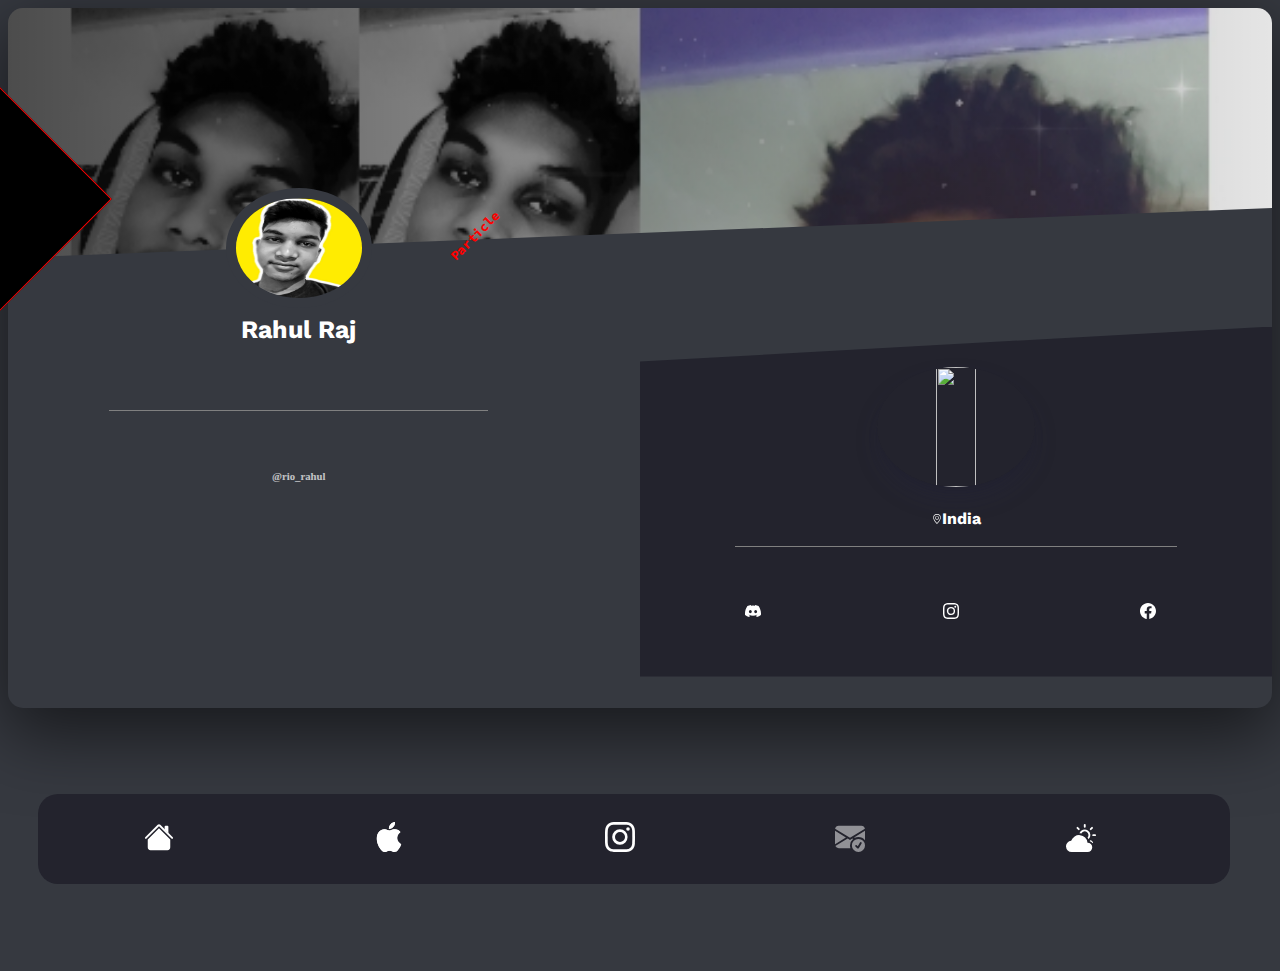
==== commit 591ec16b: "*" ====
--- a/index.html
+++ b/index.html
@@ -84,7 +84,7 @@
   </div>
   <div onclick="location.href='Particle.html'" class="triangle-up">
   </div>
-  <h6 onclick="location.href='Particle.html'" style="color:white;z-index:6;position:relative;top:-705px;left:-165px;transform:rotateZ(-45deg);color: red;font-family: 'Source Code Pro', monospace;">Check Out This</h6>
+  <h5 onclick="location.href='Particle.html'" style="color:white;z-index:6;position:relative;top:-705px;left:-165px;transform:rotateZ(-45deg);color: red;font-family: 'Source Code Pro', monospace;">Particle</h5>
   <script src="https://unpkg.com/sweetalert/dist/sweetalert.min.js"></script>
   <script src="main.js"></script>
 </body>
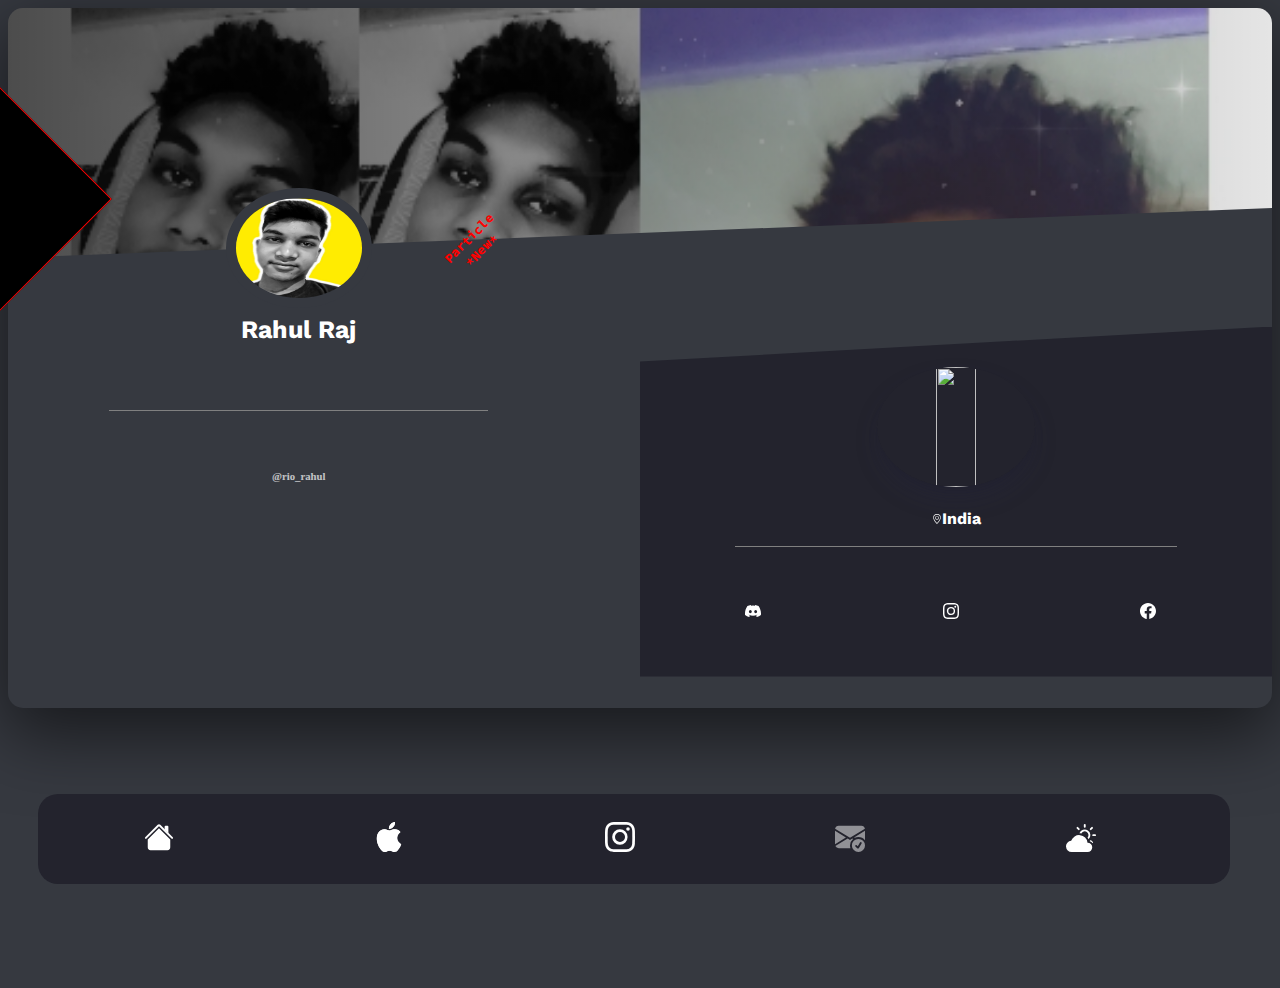
==== commit 6c6b04a7: "*" ====
--- a/index.html
+++ b/index.html
@@ -84,7 +84,7 @@
   </div>
   <div onclick="location.href='Particle.html'" class="triangle-up">
   </div>
-  <h5 onclick="location.href='Particle.html'" style="color:white;z-index:6;position:relative;top:-705px;left:-165px;transform:rotateZ(-45deg);color: red;font-family: 'Source Code Pro', monospace;">Particle</h5>
+  <h5 onclick="location.href='Particle.html'" style="color:white;z-index:6;position:relative;top:-705px;left:-165px;transform:rotateZ(-45deg);color: red;font-family: 'Source Code Pro', monospace;">Particle <br>*<b style="font-weight: 700">New</b>*</h5>
   <script src="https://unpkg.com/sweetalert/dist/sweetalert.min.js"></script>
   <script src="main.js"></script>
 </body>
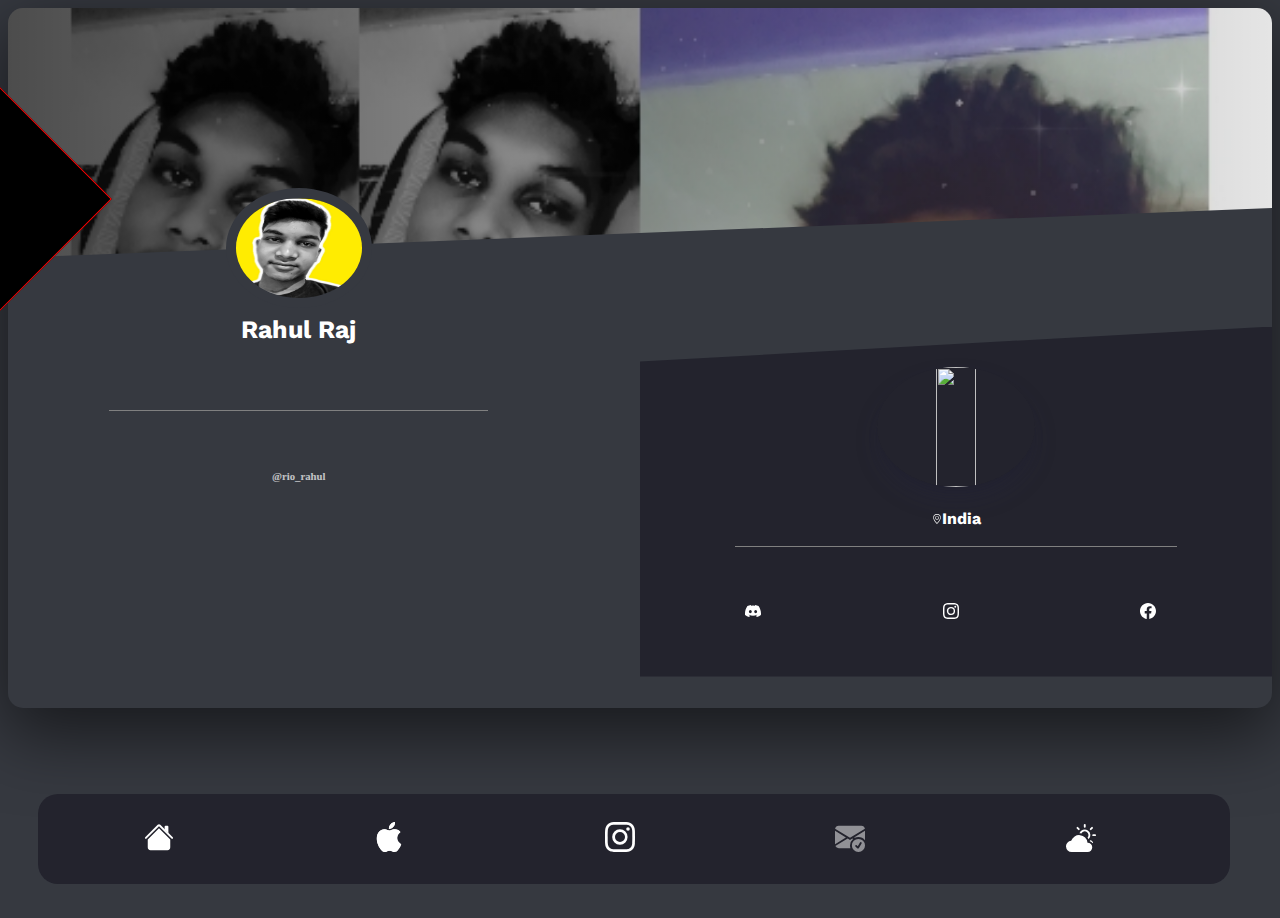
==== commit 5da9ef91: "*" ====
--- a/index.html
+++ b/index.html
@@ -14,7 +14,7 @@
   <link rel="stylesheet" href="style.css">
   <link rel="preconnect" href="https://fonts.googleapis.com">
 <link rel="preconnect" href="https://fonts.gstatic.com" crossorigin>
-
+<link href="//cdn.jsdelivr.net/npm/@sweetalert2/theme-dark@4/dark.css" rel="stylesheet">
 <link rel="stylesheet" href="https://cdn.jsdelivr.net/npm/bootstrap-icons@1.3.0/font/bootstrap-icons.css">
 <link href="https://fonts.googleapis.com/css2?family=Fuzzy+Bubbles&family=Meow+Script&family=Open+Sans:wght@300&family=Work+Sans:wght@300&display=swap" rel="stylesheet">
 <link rel="preconnect" href="https://fonts.googleapis.com">
@@ -84,8 +84,16 @@
   </div>
   <div onclick="location.href='Particle.html'" class="triangle-up">
   </div>
-  <h5 onclick="location.href='Particle.html'" style="color:white;z-index:6;position:relative;top:-705px;left:-165px;transform:rotateZ(-45deg);color: red;font-family: 'Source Code Pro', monospace;">Particle <br>*<b style="font-weight: 700">New</b>*</h5>
+  <h5 id="newpar" onclick="location.href='Particle.html'" style="color:white;z-index:6;position:relative;top:-705px;left:-165px;transform:rotateZ(-45deg);color: red;font-family: 'Source Code Pro', monospace;">Particle <br>*<b style="font-weight: 700">New</b>*</h5>
+  <style>
+         @media only screen and (min-width: 768px){
+           #newpar{
+             display: none;
+           }
+         }
+  </style>
   <script src="https://unpkg.com/sweetalert/dist/sweetalert.min.js"></script>
+  <script src="//cdn.jsdelivr.net/npm/sweetalert2@11/dist/sweetalert2.min.js"></script>
   <script src="main.js"></script>
 </body>
 </html>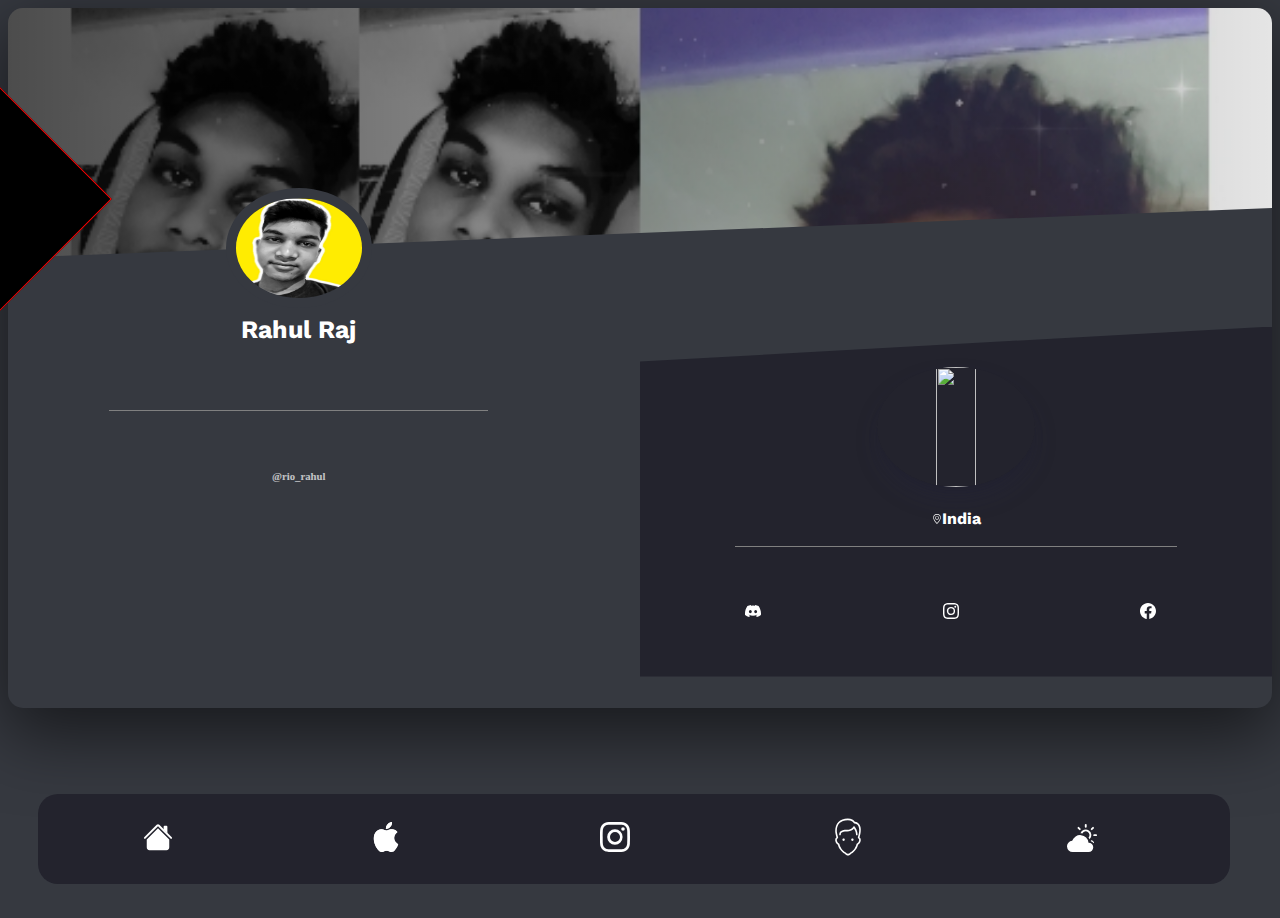
==== commit e9cd3f8f: "*" ====
--- a/index.html
+++ b/index.html
@@ -1,52 +1,48 @@
 <!DOCTYPE html>
 <html lang="en">
+
 <head>
   <meta charset="UTF-8">
   <meta http-equiv="X-UA-Compatible" content="IE=Edge">
   <meta name="viewport" content="width=device-width, initial-scale=1">
-
   <title>Rahul Raj</title>
-  
   <!-- HTML -->
-  
-
   <!-- Custom Styles -->
   <link rel="stylesheet" href="style.css">
   <link rel="preconnect" href="https://fonts.googleapis.com">
-<link rel="preconnect" href="https://fonts.gstatic.com" crossorigin>
-<link href="//cdn.jsdelivr.net/npm/@sweetalert2/theme-dark@4/dark.css" rel="stylesheet">
-<link rel="stylesheet" href="https://cdn.jsdelivr.net/npm/bootstrap-icons@1.3.0/font/bootstrap-icons.css">
-<link href="https://fonts.googleapis.com/css2?family=Fuzzy+Bubbles&family=Meow+Script&family=Open+Sans:wght@300&family=Work+Sans:wght@300&display=swap" rel="stylesheet">
-<link rel="preconnect" href="https://fonts.googleapis.com">
-<link rel="preconnect" href="https://fonts.gstatic.com" crossorigin>
-<link href="https://fonts.googleapis.com/css2?family=Fuzzy+Bubbles&family=Meow+Script&family=Montserrat:wght@300&family=Open+Sans:wght@300&family=Raleway&family=Source+Code+Pro:wght@300&family=Work+Sans:wght@300&display=swap" rel="stylesheet">
+  <link rel="preconnect" href="https://fonts.gstatic.com" crossorigin>
+  <link href="//cdn.jsdelivr.net/npm/@sweetalert2/theme-dark@4/dark.css" rel="stylesheet">
+  <link rel="stylesheet" href="https://cdn.jsdelivr.net/npm/bootstrap-icons@1.3.0/font/bootstrap-icons.css">
+  <link href="https://fonts.googleapis.com/css2?family=Fuzzy+Bubbles&family=Meow+Script&family=Open+Sans:wght@300&family=Work+Sans:wght@300&display=swap" rel="stylesheet">
+  <link rel="preconnect" href="https://fonts.googleapis.com">
+  <link rel="preconnect" href="https://fonts.gstatic.com" crossorigin>
+  <link href="https://fonts.googleapis.com/css2?family=Fuzzy+Bubbles&family=Meow+Script&family=Montserrat:wght@300&family=Open+Sans:wght@300&family=Raleway&family=Source+Code+Pro:wght@300&family=Work+Sans:wght@300&display=swap" rel="stylesheet">
 </head>
 
 <body>
- <ul id="hol" class="list">
+  <ul id="hol" class="list">
     <li class="list-item"><svg xmlns="http://www.w3.org/2000/svg" width="30" height="30" fill="currentColor" class="bi bi-house-fill" viewBox="0 0 16 16">
-  <path fill-rule="evenodd" d="m8 3.293 6 6V13.5a1.5 1.5 0 0 1-1.5 1.5h-9A1.5 1.5 0 0 1 2 13.5V9.293l6-6zm5-.793V6l-2-2V2.5a.5.5 0 0 1 .5-.5h1a.5.5 0 0 1 .5.5z"/>
-  <path fill-rule="evenodd" d="M7.293 1.5a1 1 0 0 1 1.414 0l6.647 6.646a.5.5 0 0 1-.708.708L8 2.207 1.354 8.854a.5.5 0 1 1-.708-.708L7.293 1.5z"/>
-</svg></li> 
+        <path fill-rule="evenodd" d="m8 3.293 6 6V13.5a1.5 1.5 0 0 1-1.5 1.5h-9A1.5 1.5 0 0 1 2 13.5V9.293l6-6zm5-.793V6l-2-2V2.5a.5.5 0 0 1 .5-.5h1a.5.5 0 0 1 .5.5z" />
+        <path fill-rule="evenodd" d="M7.293 1.5a1 1 0 0 1 1.414 0l6.647 6.646a.5.5 0 0 1-.708.708L8 2.207 1.354 8.854a.5.5 0 1 1-.708-.708L7.293 1.5z" />
+      </svg></li>
     <li onclick="location.href='apple.html'" id="chnzzz" class="list-item"><svg xmlns="http://www.w3.org/2000/svg" width="30" height="30" fill="currentColor" class="bi bi-apple" viewBox="0 0 16 16">
-  <path d="M11.182.008C11.148-.03 9.923.023 8.857 1.18c-1.066 1.156-.902 2.482-.878 2.516.024.034 1.52.087 2.475-1.258.955-1.345.762-2.391.728-2.43zm3.314 11.733c-.048-.096-2.325-1.234-2.113-3.422.212-2.189 1.675-2.789 1.698-2.854.023-.065-.597-.79-1.254-1.157a3.692 3.692 0 0 0-1.563-.434c-.108-.003-.483-.095-1.254.116-.508.139-1.653.589-1.968.607-.316.018-1.256-.522-2.267-.665-.647-.125-1.333.131-1.824.328-.49.196-1.422.754-2.074 2.237-.652 1.482-.311 3.83-.067 4.56.244.729.625 1.924 1.273 2.796.576.984 1.34 1.667 1.659 1.899.319.232 1.219.386 1.843.067.502-.308 1.408-.485 1.766-.472.357.013 1.061.154 1.782.539.571.197 1.111.115 1.652-.105.541-.221 1.324-1.059 2.238-2.758.347-.79.505-1.217.473-1.282z" />
-  <path d="M11.182.008C11.148-.03 9.923.023 8.857 1.18c-1.066 1.156-.902 2.482-.878 2.516.024.034 1.52.087 2.475-1.258.955-1.345.762-2.391.728-2.43zm3.314 11.733c-.048-.096-2.325-1.234-2.113-3.422.212-2.189 1.675-2.789 1.698-2.854.023-.065-.597-.79-1.254-1.157a3.692 3.692 0 0 0-1.563-.434c-.108-.003-.483-.095-1.254.116-.508.139-1.653.589-1.968.607-.316.018-1.256-.522-2.267-.665-.647-.125-1.333.131-1.824.328-.49.196-1.422.754-2.074 2.237-.652 1.482-.311 3.83-.067 4.56.244.729.625 1.924 1.273 2.796.576.984 1.34 1.667 1.659 1.899.319.232 1.219.386 1.843.067.502-.308 1.408-.485 1.766-.472.357.013 1.061.154 1.782.539.571.197 1.111.115 1.652-.105.541-.221 1.324-1.059 2.238-2.758.347-.79.505-1.217.473-1.282z" />
-</svg></li>
+        <path d="M11.182.008C11.148-.03 9.923.023 8.857 1.18c-1.066 1.156-.902 2.482-.878 2.516.024.034 1.52.087 2.475-1.258.955-1.345.762-2.391.728-2.43zm3.314 11.733c-.048-.096-2.325-1.234-2.113-3.422.212-2.189 1.675-2.789 1.698-2.854.023-.065-.597-.79-1.254-1.157a3.692 3.692 0 0 0-1.563-.434c-.108-.003-.483-.095-1.254.116-.508.139-1.653.589-1.968.607-.316.018-1.256-.522-2.267-.665-.647-.125-1.333.131-1.824.328-.49.196-1.422.754-2.074 2.237-.652 1.482-.311 3.83-.067 4.56.244.729.625 1.924 1.273 2.796.576.984 1.34 1.667 1.659 1.899.319.232 1.219.386 1.843.067.502-.308 1.408-.485 1.766-.472.357.013 1.061.154 1.782.539.571.197 1.111.115 1.652-.105.541-.221 1.324-1.059 2.238-2.758.347-.79.505-1.217.473-1.282z" />
+        <path d="M11.182.008C11.148-.03 9.923.023 8.857 1.18c-1.066 1.156-.902 2.482-.878 2.516.024.034 1.52.087 2.475-1.258.955-1.345.762-2.391.728-2.43zm3.314 11.733c-.048-.096-2.325-1.234-2.113-3.422.212-2.189 1.675-2.789 1.698-2.854.023-.065-.597-.79-1.254-1.157a3.692 3.692 0 0 0-1.563-.434c-.108-.003-.483-.095-1.254.116-.508.139-1.653.589-1.968.607-.316.018-1.256-.522-2.267-.665-.647-.125-1.333.131-1.824.328-.49.196-1.422.754-2.074 2.237-.652 1.482-.311 3.83-.067 4.56.244.729.625 1.924 1.273 2.796.576.984 1.34 1.667 1.659 1.899.319.232 1.219.386 1.843.067.502-.308 1.408-.485 1.766-.472.357.013 1.061.154 1.782.539.571.197 1.111.115 1.652-.105.541-.221 1.324-1.059 2.238-2.758.347-.79.505-1.217.473-1.282z" />
+      </svg></li>
     <li onclick="location.href='insta.html'" id="chn" class="list-item"><svg xmlns="http://www.w3.org/2000/svg" width="30" height="30" fill="currentColor" class="bi bi-instagram" viewBox="0 0 16 16">
-  <path d="M8 0C5.829 0 5.556.01 4.703.048 3.85.088 3.269.222 2.76.42a3.917 3.917 0 0 0-1.417.923A3.927 3.927 0 0 0 .42 2.76C.222 3.268.087 3.85.048 4.7.01 5.555 0 5.827 0 8.001c0 2.172.01 2.444.048 3.297.04.852.174 1.433.372 1.942.205.526.478.972.923 1.417.444.445.89.719 1.416.923.51.198 1.09.333 1.942.372C5.555 15.99 5.827 16 8 16s2.444-.01 3.298-.048c.851-.04 1.434-.174 1.943-.372a3.916 3.916 0 0 0 1.416-.923c.445-.445.718-.891.923-1.417.197-.509.332-1.09.372-1.942C15.99 10.445 16 10.173 16 8s-.01-2.445-.048-3.299c-.04-.851-.175-1.433-.372-1.941a3.926 3.926 0 0 0-.923-1.417A3.911 3.911 0 0 0 13.24.42c-.51-.198-1.092-.333-1.943-.372C10.443.01 10.172 0 7.998 0h.003zm-.717 1.442h.718c2.136 0 2.389.007 3.232.046.78.035 1.204.166 1.486.275.373.145.64.319.92.599.28.28.453.546.598.92.11.281.24.705.275 1.485.039.843.047 1.096.047 3.231s-.008 2.389-.047 3.232c-.035.78-.166 1.203-.275 1.485a2.47 2.47 0 0 1-.599.919c-.28.28-.546.453-.92.598-.28.11-.704.24-1.485.276-.843.038-1.096.047-3.232.047s-2.39-.009-3.233-.047c-.78-.036-1.203-.166-1.485-.276a2.478 2.478 0 0 1-.92-.598 2.48 2.48 0 0 1-.6-.92c-.109-.281-.24-.705-.275-1.485-.038-.843-.046-1.096-.046-3.233 0-2.136.008-2.388.046-3.231.036-.78.166-1.204.276-1.486.145-.373.319-.64.599-.92.28-.28.546-.453.92-.598.282-.11.705-.24 1.485-.276.738-.034 1.024-.044 2.515-.045v.002zm4.988 1.328a.96.96 0 1 0 0 1.92.96.96 0 0 0 0-1.92zm-4.27 1.122a4.109 4.109 0 1 0 0 8.217 4.109 4.109 0 0 0 0-8.217zm0 1.441a2.667 2.667 0 1 1 0 5.334 2.667 2.667 0 0 1 0-5.334z"/>
-</svg> </li>
-    <li style="opacity: 0.5" onclick="showAlert()" id="chnz" class="list-item"><svg xmlns="http://www.w3.org/2000/svg" width="30" height="30" fill="currentColor" class="bi bi-envelope-check-fill" viewBox="0 0 16 16">
-  <path d="M.05 3.555A2 2 0 0 1 2 2h12a2 2 0 0 1 1.95 1.555L8 8.414.05 3.555ZM0 4.697v7.104l5.803-3.558L0 4.697ZM6.761 8.83l-6.57 4.026A2 2 0 0 0 2 14h6.256A4.493 4.493 0 0 1 8 12.5a4.49 4.49 0 0 1 1.606-3.446l-.367-.225L8 9.586l-1.239-.757ZM16 4.697v4.974A4.491 4.491 0 0 0 12.5 8a4.49 4.49 0 0 0-1.965.45l-.338-.207L16 4.697Z"/>
-  <path d="M16 12.5a3.5 3.5 0 1 1-7 0 3.5 3.5 0 0 1 7 0Zm-1.993-1.679a.5.5 0 0 0-.686.172l-1.17 1.95-.547-.547a.5.5 0 0 0-.708.708l.774.773a.75.75 0 0 0 1.174-.144l1.335-2.226a.5.5 0 0 0-.172-.686Z"/>
-</svg> </li>
+        <path d="M8 0C5.829 0 5.556.01 4.703.048 3.85.088 3.269.222 2.76.42a3.917 3.917 0 0 0-1.417.923A3.927 3.927 0 0 0 .42 2.76C.222 3.268.087 3.85.048 4.7.01 5.555 0 5.827 0 8.001c0 2.172.01 2.444.048 3.297.04.852.174 1.433.372 1.942.205.526.478.972.923 1.417.444.445.89.719 1.416.923.51.198 1.09.333 1.942.372C5.555 15.99 5.827 16 8 16s2.444-.01 3.298-.048c.851-.04 1.434-.174 1.943-.372a3.916 3.916 0 0 0 1.416-.923c.445-.445.718-.891.923-1.417.197-.509.332-1.09.372-1.942C15.99 10.445 16 10.173 16 8s-.01-2.445-.048-3.299c-.04-.851-.175-1.433-.372-1.941a3.926 3.926 0 0 0-.923-1.417A3.911 3.911 0 0 0 13.24.42c-.51-.198-1.092-.333-1.943-.372C10.443.01 10.172 0 7.998 0h.003zm-.717 1.442h.718c2.136 0 2.389.007 3.232.046.78.035 1.204.166 1.486.275.373.145.64.319.92.599.28.28.453.546.598.92.11.281.24.705.275 1.485.039.843.047 1.096.047 3.231s-.008 2.389-.047 3.232c-.035.78-.166 1.203-.275 1.485a2.47 2.47 0 0 1-.599.919c-.28.28-.546.453-.92.598-.28.11-.704.24-1.485.276-.843.038-1.096.047-3.232.047s-2.39-.009-3.233-.047c-.78-.036-1.203-.166-1.485-.276a2.478 2.478 0 0 1-.92-.598 2.48 2.48 0 0 1-.6-.92c-.109-.281-.24-.705-.275-1.485-.038-.843-.046-1.096-.046-3.233 0-2.136.008-2.388.046-3.231.036-.78.166-1.204.276-1.486.145-.373.319-.64.599-.92.28-.28.546-.453.92-.598.282-.11.705-.24 1.485-.276.738-.034 1.024-.044 2.515-.045v.002zm4.988 1.328a.96.96 0 1 0 0 1.92.96.96 0 0 0 0-1.92zm-4.27 1.122a4.109 4.109 0 1 0 0 8.217 4.109 4.109 0 0 0 0-8.217zm0 1.441a2.667 2.667 0 1 1 0 5.334 2.667 2.667 0 0 1 0-5.334z" />
+      </svg> </li>
+    <li style="" onclick="showAlert()" id="chnz" class="list-item"><svg xmlns="http://www.w3.org/2000/svg" x="0px" y="0px" width="40" height="40" viewBox="0 0 50 50">
+        <path d="M 24.71875 2 C 19.671875 2 15.683594 3.5 13 6.25 C 10.316406 9 9 12.925781 9 17.59375 C 9 19.527344 9.859375 23.265625 10.5625 25.46875 C 10.269531 25.71875 9.972656 25.878906 9.6875 26.3125 C 9.207031 27.046875 8.855469 28.074219 9 29.3125 C 9.421875 32.886719 11.664063 34.164063 12.40625 34.53125 C 12.691406 36.203125 13.554688 38.265625 14.96875 40.375 C 16.484375 42.636719 18.578125 44.808594 21.125 46.03125 C 21.171875 46.054688 21.203125 46.101563 21.25 46.125 C 22.167969 47.222656 23.464844 48 25 48 C 26.535156 48 27.832031 47.222656 28.75 46.125 C 28.796875 46.101563 28.828125 46.054688 28.875 46.03125 C 31.414063 44.804688 33.464844 42.636719 34.96875 40.375 C 36.367188 38.269531 37.214844 36.195313 37.5 34.53125 C 38.234375 34.183594 40.542969 32.941406 40.96875 29.34375 C 41.113281 28.101563 40.734375 27.050781 40.25 26.3125 C 39.960938 25.875 39.667969 25.722656 39.375 25.46875 C 40.078125 23.238281 41 19.785156 41 16 C 41 14.261719 40.644531 11.882813 39.46875 9.8125 C 38.363281 7.867188 36.363281 6.257813 33.53125 6.0625 C 32.246094 4.113281 29.46875 2 24.71875 2 Z M 24.71875 4 C 29.214844 4 31.367188 6.082031 32.125 7.46875 C 32.296875 7.792969 32.632813 7.996094 33 8 C 35.441406 8 36.789063 9.179688 37.71875 10.8125 C 38.648438 12.445313 39 14.558594 39 16 C 39 19.707031 37.992188 23.355469 37.3125 25.4375 C 37.175781 25.878906 37.355469 26.355469 37.75 26.59375 C 37.921875 26.699219 38.316406 27.011719 38.59375 27.4375 C 38.871094 27.863281 39.058594 28.375 38.96875 29.125 C 38.585938 32.347656 36.34375 32.96875 36.34375 32.96875 C 35.96875 33.089844 35.699219 33.421875 35.65625 33.8125 C 35.539063 34.917969 34.703125 37.160156 33.3125 39.25 C 31.921875 41.339844 30.011719 43.332031 27.90625 44.3125 C 27.742188 44.386719 27.601563 44.507813 27.5 44.65625 C 26.960938 45.460938 26.046875 46 25 46 C 23.953125 46 23.039063 45.460938 22.5 44.65625 C 22.398438 44.507813 22.257813 44.386719 22.09375 44.3125 C 19.980469 43.332031 18.058594 41.339844 16.65625 39.25 C 15.253906 37.160156 14.394531 34.914063 14.28125 33.8125 C 14.234375 33.441406 13.980469 33.125 13.625 33 C 13.625 33 11.378906 32.324219 11 29.09375 C 10.910156 28.339844 11.101563 27.820313 11.375 27.40625 C 11.648438 26.992188 12.007813 26.707031 12.1875 26.59375 C 12.597656 26.351563 12.78125 25.855469 12.625 25.40625 C 12.019531 23.660156 11 18.875 11 17.59375 C 11 13.300781 12.1875 9.929688 14.4375 7.625 C 16.6875 5.320313 20.0625 4 24.71875 4 Z M 32.3125 11.625 C 32.28125 11.632813 32.25 11.644531 32.21875 11.65625 C 32.199219 11.664063 32.175781 11.675781 32.15625 11.6875 C 32.078125 11.710938 32.007813 11.742188 31.9375 11.78125 C 31.917969 11.789063 31.894531 11.800781 31.875 11.8125 C 31.875 11.824219 31.875 11.832031 31.875 11.84375 C 31.84375 11.863281 31.8125 11.882813 31.78125 11.90625 C 31.757813 11.925781 31.738281 11.945313 31.71875 11.96875 C 31.707031 11.988281 31.695313 12.011719 31.6875 12.03125 C 31.640625 12.089844 31.597656 12.152344 31.5625 12.21875 C 31.5625 12.21875 31.5625 12.25 31.5625 12.25 C 31.550781 12.269531 31.539063 12.292969 31.53125 12.3125 C 31.449219 12.46875 31.054688 13.164063 30 14.03125 C 28.820313 15 26.945313 16 24 16 C 22.125 16 19.773438 16.015625 17.75 16.75 C 16.738281 17.117188 15.792969 17.683594 15.09375 18.5625 C 14.394531 19.441406 14 20.609375 14 22 C 13.996094 22.359375 14.183594 22.695313 14.496094 22.878906 C 14.808594 23.058594 15.191406 23.058594 15.503906 22.878906 C 15.816406 22.695313 16.003906 22.359375 16 22 C 16 20.972656 16.25 20.324219 16.65625 19.8125 C 17.0625 19.300781 17.664063 18.90625 18.4375 18.625 C 19.984375 18.066406 22.15625 18 24 18 C 27.40625 18 29.800781 16.8125 31.28125 15.59375 C 31.777344 15.1875 32.152344 14.78125 32.46875 14.40625 C 33.4375 15.964844 35 18.90625 35 22 C 34.996094 22.359375 35.183594 22.695313 35.496094 22.878906 C 35.808594 23.058594 36.191406 23.058594 36.503906 22.878906 C 36.816406 22.695313 37.003906 22.359375 37 22 C 37 17.03125 33.992188 12.960938 33.46875 12.28125 C 33.46875 12.269531 33.46875 12.261719 33.46875 12.25 C 33.445313 12.21875 33.386719 12.105469 33.375 12.09375 C 33.355469 12.070313 33.335938 12.050781 33.3125 12.03125 C 33.3125 12.03125 33.28125 12 33.28125 12 C 33.273438 11.980469 33.261719 11.957031 33.25 11.9375 C 33.238281 11.9375 33.230469 11.9375 33.21875 11.9375 C 33.140625 11.847656 33.042969 11.773438 32.9375 11.71875 C 32.925781 11.707031 32.917969 11.699219 32.90625 11.6875 C 32.886719 11.675781 32.863281 11.664063 32.84375 11.65625 C 32.832031 11.65625 32.824219 11.65625 32.8125 11.65625 C 32.792969 11.644531 32.769531 11.632813 32.75 11.625 C 32.730469 11.625 32.707031 11.625 32.6875 11.625 C 32.675781 11.625 32.667969 11.625 32.65625 11.625 C 32.636719 11.625 32.613281 11.625 32.59375 11.625 C 32.582031 11.625 32.574219 11.625 32.5625 11.625 C 32.542969 11.625 32.519531 11.625 32.5 11.625 C 32.488281 11.625 32.480469 11.625 32.46875 11.625 C 32.449219 11.625 32.425781 11.625 32.40625 11.625 C 32.375 11.625 32.34375 11.625 32.3125 11.625 Z M 19.5 27 C 18.671875 27 18 27.671875 18 28.5 C 18 29.328125 18.671875 30 19.5 30 C 20.328125 30 21 29.328125 21 28.5 C 21 27.671875 20.328125 27 19.5 27 Z M 30.5 27 C 29.671875 27 29 27.671875 29 28.5 C 29 29.328125 29.671875 30 30.5 30 C 31.328125 30 32 29.328125 32 28.5 C 32 27.671875 31.328125 27 30.5 27 Z"></path>
+      </svg> </li>
     <li onclick="ChangeBackground()" id="chnzz" class="list-item"><svg xmlns="http://www.w3.org/2000/svg" width="30" height="30" fill="currentColor" class="brightness" viewBox="0 0 16 16">
-  <path d="M6 .278a.768.768 0 0 1 .08.858 7.208 7.208 0 0 0-.878 3.46c0 4.021 3.278 7.277 7.318 7.277.527 0 1.04-.055 1.533-.16a.787.787 0 0 1 .81.316.733.733 0 0 1-.031.893A8.349 8.349 0 0 1 8.344 16C3.734 16 0 12.286 0 7.71 0 4.266 2.114 1.312 5.124.06A.752.752 0 0 1 6 .278z" />
-  <path d="M10.794 3.148a.217.217 0 0 1 .412 0l.387 1.162c.173.518.579.924 1.097 1.097l1.162.387a.217.217 0 0 1 0 .412l-1.162.387a1.734 1.734 0 0 0-1.097 1.097l-.387 1.162a.217.217 0 0 1-.412 0l-.387-1.162A1.734 1.734 0 0 0 9.31 6.593l-1.162-.387a.217.217 0 0 1 0-.412l1.162-.387a1.734 1.734 0 0 0 1.097-1.097l.387-1.162zM13.863.099a.145.145 0 0 1 .274 0l.258.774c.115.346.386.617.732.732l.774.258a.145.145 0 0 1 0 .274l-.774.258a1.156 1.156 0 0 0-.732.732l-.258.774a.145.145 0 0 1-.274 0l-.258-.774a1.156 1.156 0 0 0-.732-.732l-.774-.258a.145.145 0 0 1 0-.274l.774-.258c.346-.115.617-.386.732-.732L13.863.1z" />
-</svg>
-<svg xmlns="http://www.w3.org/2000/svg" width="30" height="30" fill="currentColor" class="moon" viewBox="0 0 16 16">
-  <path d="M11.473 11a4.5 4.5 0 0 0-8.72-.99A3 3 0 0 0 3 16h8.5a2.5 2.5 0 0 0 0-5h-.027z"/>
-  <path d="M10.5 1.5a.5.5 0 0 0-1 0v1a.5.5 0 0 0 1 0v-1zm3.743 1.964a.5.5 0 1 0-.707-.707l-.708.707a.5.5 0 0 0 .708.708l.707-.708zm-7.779-.707a.5.5 0 0 0-.707.707l.707.708a.5.5 0 1 0 .708-.708l-.708-.707zm1.734 3.374a2 2 0 1 1 3.296 2.198c.199.281.372.582.516.898a3 3 0 1 0-4.84-3.225c.352.011.696.055 1.028.129zm4.484 4.074c.6.215 1.125.59 1.522 1.072a.5.5 0 0 0 .039-.742l-.707-.707a.5.5 0 0 0-.854.377zM14.5 6.5a.5.5 0 0 0 0 1h1a.5.5 0 0 0 0-1h-1z"/>
-</svg>
+        <path d="M6 .278a.768.768 0 0 1 .08.858 7.208 7.208 0 0 0-.878 3.46c0 4.021 3.278 7.277 7.318 7.277.527 0 1.04-.055 1.533-.16a.787.787 0 0 1 .81.316.733.733 0 0 1-.031.893A8.349 8.349 0 0 1 8.344 16C3.734 16 0 12.286 0 7.71 0 4.266 2.114 1.312 5.124.06A.752.752 0 0 1 6 .278z" />
+        <path d="M10.794 3.148a.217.217 0 0 1 .412 0l.387 1.162c.173.518.579.924 1.097 1.097l1.162.387a.217.217 0 0 1 0 .412l-1.162.387a1.734 1.734 0 0 0-1.097 1.097l-.387 1.162a.217.217 0 0 1-.412 0l-.387-1.162A1.734 1.734 0 0 0 9.31 6.593l-1.162-.387a.217.217 0 0 1 0-.412l1.162-.387a1.734 1.734 0 0 0 1.097-1.097l.387-1.162zM13.863.099a.145.145 0 0 1 .274 0l.258.774c.115.346.386.617.732.732l.774.258a.145.145 0 0 1 0 .274l-.774.258a1.156 1.156 0 0 0-.732.732l-.258.774a.145.145 0 0 1-.274 0l-.258-.774a1.156 1.156 0 0 0-.732-.732l-.774-.258a.145.145 0 0 1 0-.274l.774-.258c.346-.115.617-.386.732-.732L13.863.1z" />
+      </svg>
+      <svg xmlns="http://www.w3.org/2000/svg" width="30" height="30" fill="currentColor" class="moon" viewBox="0 0 16 16">
+        <path d="M11.473 11a4.5 4.5 0 0 0-8.72-.99A3 3 0 0 0 3 16h8.5a2.5 2.5 0 0 0 0-5h-.027z" />
+        <path d="M10.5 1.5a.5.5 0 0 0-1 0v1a.5.5 0 0 0 1 0v-1zm3.743 1.964a.5.5 0 1 0-.707-.707l-.708.707a.5.5 0 0 0 .708.708l.707-.708zm-7.779-.707a.5.5 0 0 0-.707.707l.707.708a.5.5 0 1 0 .708-.708l-.708-.707zm1.734 3.374a2 2 0 1 1 3.296 2.198c.199.281.372.582.516.898a3 3 0 1 0-4.84-3.225c.352.011.696.055 1.028.129zm4.484 4.074c.6.215 1.125.59 1.522 1.072a.5.5 0 0 0 .039-.742l-.707-.707a.5.5 0 0 0-.854.377zM14.5 6.5a.5.5 0 0 0 0 1h1a.5.5 0 0 0 0-1h-1z" />
+      </svg>
     </li>
   </ul>
   <div class="card">
@@ -60,40 +56,40 @@
           <path d="M12.166 8.94c-.524 1.062-1.234 2.12-1.96 3.07A31.493 31.493 0 0 1 8 14.58a31.481 31.481 0 0 1-2.206-2.57c-.726-.95-1.436-2.008-1.96-3.07C3.304 7.867 3 6.862 3 6a5 5 0 0 1 10 0c0 .862-.305 1.867-.834 2.94zM8 16s6-5.686 6-10A6 6 0 0 0 2 6c0 4.314 6 10 6 10z" />
           <path d="M8 8a2 2 0 1 1 0-4 2 2 0 0 1 0 4zm0 1a3 3 0 1 0 0-6 3 3 0 0 0 0 6z" />
         </svg>India</h4>
-        <div class="line"></div>
-        <ul id="ul">
-            <li onclick="showMsg()" class="dis" id="l">
-            <svg xmlns="http://www.w3.org/2000/svg" width="16" height="16" fill="currentColor" class="bi bi-discord" viewBox="0 0 16 16">
-              <path d="M13.545 2.907a13.227 13.227 0 0 0-3.257-1.011.05.05 0 0 0-.052.025c-.141.25-.297.577-.406.833a12.19 12.19 0 0 0-3.658 0 8.258 8.258 0 0 0-.412-.833.051.051 0 0 0-.052-.025c-1.125.194-2.22.534-3.257 1.011a.041.041 0 0 0-.021.018C.356 6.024-.213 9.047.066 12.032c.001.014.01.028.021.037a13.276 13.276 0 0 0 3.995 2.02.05.05 0 0 0 .056-.019c.308-.42.582-.863.818-1.329a.05.05 0 0 0-.01-.059.051.051 0 0 0-.018-.011 8.875 8.875 0 0 1-1.248-.595.05.05 0 0 1-.02-.066.051.051 0 0 1 .015-.019c.084-.063.168-.129.248-.195a.05.05 0 0 1 .051-.007c2.619 1.196 5.454 1.196 8.041 0a.052.052 0 0 1 .053.007c.08.066.164.132.248.195a.051.051 0 0 1-.004.085 8.254 8.254 0 0 1-1.249.594.05.05 0 0 0-.03.03.052.052 0 0 0 .003.041c.24.465.515.909.817 1.329a.05.05 0 0 0 .056.019 13.235 13.235 0 0 0 4.001-2.02.049.049 0 0 0 .021-.037c.334-3.451-.559-6.449-2.366-9.106a.034.034 0 0 0-.02-.019Zm-8.198 7.307c-.789 0-1.438-.724-1.438-1.612 0-.889.637-1.613 1.438-1.613.807 0 1.45.73 1.438 1.613 0 .888-.637 1.612-1.438 1.612Zm5.316 0c-.788 0-1.438-.724-1.438-1.612 0-.889.637-1.613 1.438-1.613.807 0 1.451.73 1.438 1.613 0 .888-.631 1.612-1.438 1.612Z" />
-            </svg> 
-            </li>
-          <li class="insta" id="l">
-            <svg xmlns="http://www.w3.org/2000/svg" width="16" height="16" fill="currentColor" class="bi bi-instagram" viewBox="0 0 16 16">
-              <path d="M8 0C5.829 0 5.556.01 4.703.048 3.85.088 3.269.222 2.76.42a3.917 3.917 0 0 0-1.417.923A3.927 3.927 0 0 0 .42 2.76C.222 3.268.087 3.85.048 4.7.01 5.555 0 5.827 0 8.001c0 2.172.01 2.444.048 3.297.04.852.174 1.433.372 1.942.205.526.478.972.923 1.417.444.445.89.719 1.416.923.51.198 1.09.333 1.942.372C5.555 15.99 5.827 16 8 16s2.444-.01 3.298-.048c.851-.04 1.434-.174 1.943-.372a3.916 3.916 0 0 0 1.416-.923c.445-.445.718-.891.923-1.417.197-.509.332-1.09.372-1.942C15.99 10.445 16 10.173 16 8s-.01-2.445-.048-3.299c-.04-.851-.175-1.433-.372-1.941a3.926 3.926 0 0 0-.923-1.417A3.911 3.911 0 0 0 13.24.42c-.51-.198-1.092-.333-1.943-.372C10.443.01 10.172 0 7.998 0h.003zm-.717 1.442h.718c2.136 0 2.389.007 3.232.046.78.035 1.204.166 1.486.275.373.145.64.319.92.599.28.28.453.546.598.92.11.281.24.705.275 1.485.039.843.047 1.096.047 3.231s-.008 2.389-.047 3.232c-.035.78-.166 1.203-.275 1.485a2.47 2.47 0 0 1-.599.919c-.28.28-.546.453-.92.598-.28.11-.704.24-1.485.276-.843.038-1.096.047-3.232.047s-2.39-.009-3.233-.047c-.78-.036-1.203-.166-1.485-.276a2.478 2.478 0 0 1-.92-.598 2.48 2.48 0 0 1-.6-.92c-.109-.281-.24-.705-.275-1.485-.038-.843-.046-1.096-.046-3.233 0-2.136.008-2.388.046-3.231.036-.78.166-1.204.276-1.486.145-.373.319-.64.599-.92.28-.28.546-.453.92-.598.282-.11.705-.24 1.485-.276.738-.034 1.024-.044 2.515-.045v.002zm4.988 1.328a.96.96 0 1 0 0 1.92.96.96 0 0 0 0-1.92zm-4.27 1.122a4.109 4.109 0 1 0 0 8.217 4.109 4.109 0 0 0 0-8.217zm0 1.441a2.667 2.667 0 1 1 0 5.334 2.667 2.667 0 0 1 0-5.334z" />
-            </svg>
-          </li>
-            <li class="fb" id="l">
-              <svg xmlns="http://www.w3.org/2000/svg" width="16" height="16" fill="currentColor" class="bi bi-facebook" viewBox="0 0 16 16">
-  <path d="M16 8.049c0-4.446-3.582-8.05-8-8.05C3.58 0-.002 3.603-.002 8.05c0 4.017 2.926 7.347 6.75 7.951v-5.625h-2.03V8.05H6.75V6.275c0-2.017 1.195-3.131 3.022-3.131.876 0 1.791.157 1.791.157v1.98h-1.009c-.993 0-1.303.621-1.303 1.258v1.51h2.218l-.354 2.326H9.25V16c3.824-.604 6.75-3.934 6.75-7.951z"/>
-</svg>
-          </li>
-        </ul>
-  
+      <div class="line"></div>
+      <ul id="ul">
+        <li onclick="showMsg()" class="dis" id="l">
+          <svg xmlns="http://www.w3.org/2000/svg" width="16" height="16" fill="currentColor" class="bi bi-discord" viewBox="0 0 16 16">
+            <path d="M13.545 2.907a13.227 13.227 0 0 0-3.257-1.011.05.05 0 0 0-.052.025c-.141.25-.297.577-.406.833a12.19 12.19 0 0 0-3.658 0 8.258 8.258 0 0 0-.412-.833.051.051 0 0 0-.052-.025c-1.125.194-2.22.534-3.257 1.011a.041.041 0 0 0-.021.018C.356 6.024-.213 9.047.066 12.032c.001.014.01.028.021.037a13.276 13.276 0 0 0 3.995 2.02.05.05 0 0 0 .056-.019c.308-.42.582-.863.818-1.329a.05.05 0 0 0-.01-.059.051.051 0 0 0-.018-.011 8.875 8.875 0 0 1-1.248-.595.05.05 0 0 1-.02-.066.051.051 0 0 1 .015-.019c.084-.063.168-.129.248-.195a.05.05 0 0 1 .051-.007c2.619 1.196 5.454 1.196 8.041 0a.052.052 0 0 1 .053.007c.08.066.164.132.248.195a.051.051 0 0 1-.004.085 8.254 8.254 0 0 1-1.249.594.05.05 0 0 0-.03.03.052.052 0 0 0 .003.041c.24.465.515.909.817 1.329a.05.05 0 0 0 .056.019 13.235 13.235 0 0 0 4.001-2.02.049.049 0 0 0 .021-.037c.334-3.451-.559-6.449-2.366-9.106a.034.034 0 0 0-.02-.019Zm-8.198 7.307c-.789 0-1.438-.724-1.438-1.612 0-.889.637-1.613 1.438-1.613.807 0 1.45.73 1.438 1.613 0 .888-.637 1.612-1.438 1.612Zm5.316 0c-.788 0-1.438-.724-1.438-1.612 0-.889.637-1.613 1.438-1.613.807 0 1.451.73 1.438 1.613 0 .888-.631 1.612-1.438 1.612Z" />
+          </svg>
+        </li>
+        <li class="insta" id="l">
+          <svg xmlns="http://www.w3.org/2000/svg" width="16" height="16" fill="currentColor" class="bi bi-instagram" viewBox="0 0 16 16">
+            <path d="M8 0C5.829 0 5.556.01 4.703.048 3.85.088 3.269.222 2.76.42a3.917 3.917 0 0 0-1.417.923A3.927 3.927 0 0 0 .42 2.76C.222 3.268.087 3.85.048 4.7.01 5.555 0 5.827 0 8.001c0 2.172.01 2.444.048 3.297.04.852.174 1.433.372 1.942.205.526.478.972.923 1.417.444.445.89.719 1.416.923.51.198 1.09.333 1.942.372C5.555 15.99 5.827 16 8 16s2.444-.01 3.298-.048c.851-.04 1.434-.174 1.943-.372a3.916 3.916 0 0 0 1.416-.923c.445-.445.718-.891.923-1.417.197-.509.332-1.09.372-1.942C15.99 10.445 16 10.173 16 8s-.01-2.445-.048-3.299c-.04-.851-.175-1.433-.372-1.941a3.926 3.926 0 0 0-.923-1.417A3.911 3.911 0 0 0 13.24.42c-.51-.198-1.092-.333-1.943-.372C10.443.01 10.172 0 7.998 0h.003zm-.717 1.442h.718c2.136 0 2.389.007 3.232.046.78.035 1.204.166 1.486.275.373.145.64.319.92.599.28.28.453.546.598.92.11.281.24.705.275 1.485.039.843.047 1.096.047 3.231s-.008 2.389-.047 3.232c-.035.78-.166 1.203-.275 1.485a2.47 2.47 0 0 1-.599.919c-.28.28-.546.453-.92.598-.28.11-.704.24-1.485.276-.843.038-1.096.047-3.232.047s-2.39-.009-3.233-.047c-.78-.036-1.203-.166-1.485-.276a2.478 2.478 0 0 1-.92-.598 2.48 2.48 0 0 1-.6-.92c-.109-.281-.24-.705-.275-1.485-.038-.843-.046-1.096-.046-3.233 0-2.136.008-2.388.046-3.231.036-.78.166-1.204.276-1.486.145-.373.319-.64.599-.92.28-.28.546-.453.92-.598.282-.11.705-.24 1.485-.276.738-.034 1.024-.044 2.515-.045v.002zm4.988 1.328a.96.96 0 1 0 0 1.92.96.96 0 0 0 0-1.92zm-4.27 1.122a4.109 4.109 0 1 0 0 8.217 4.109 4.109 0 0 0 0-8.217zm0 1.441a2.667 2.667 0 1 1 0 5.334 2.667 2.667 0 0 1 0-5.334z" />
+          </svg>
+        </li>
+        <li class="fb" id="l">
+          <svg xmlns="http://www.w3.org/2000/svg" width="16" height="16" fill="currentColor" class="bi bi-facebook" viewBox="0 0 16 16">
+            <path d="M16 8.049c0-4.446-3.582-8.05-8-8.05C3.58 0-.002 3.603-.002 8.05c0 4.017 2.926 7.347 6.75 7.951v-5.625h-2.03V8.05H6.75V6.275c0-2.017 1.195-3.131 3.022-3.131.876 0 1.791.157 1.791.157v1.98h-1.009c-.993 0-1.303.621-1.303 1.258v1.51h2.218l-.354 2.326H9.25V16c3.824-.604 6.75-3.934 6.75-7.951z" />
+          </svg>
+        </li>
+      </ul>
     </div>
-   <h6 class="fname">@rio_rahul</h6>
+    <h6 class="fname">@rio_rahul</h6>
   </div>
   <div onclick="location.href='Particle.html'" class="triangle-up">
   </div>
   <h5 id="newpar" onclick="location.href='Particle.html'" style="color:white;z-index:6;position:relative;top:-705px;left:-165px;transform:rotateZ(-45deg);color: red;font-family: 'Source Code Pro', monospace;">Particle <br>*<b style="font-weight: 700">New</b>*</h5>
   <style>
-         @media only screen and (min-width: 768px){
-           #newpar{
-             display: none;
-           }
-         }
+    @media only screen and (min-width: 768px) {
+      #newpar {
+        display: none;
+      }
+    }
   </style>
   <script src="https://unpkg.com/sweetalert/dist/sweetalert.min.js"></script>
   <script src="//cdn.jsdelivr.net/npm/sweetalert2@11/dist/sweetalert2.min.js"></script>
   <script src="main.js"></script>
 </body>
+
 </html>--- a/style.css
+++ b/style.css
@@ -1,385 +1,456 @@
-body{
-  background:#363940 ;
-  text-align: center ;
-  overflow-y:hidden;
-}
+body {
+  background: #363940;
+  text-align: center;
+  overflow-y: hidden;
+}
+
 .list {
-  list-style: none ;
-  display: flex ;
-  justify-content: space-around ;
-  align-items: center ;
-  background :#23232D ;
+  list-style: none;
+  display: flex;
+  justify-content: space-around;
+  align-items: center;
+  background: #23232D;
   height: 10vh;
-  position: fixed ;
-  bottom:0;
+  position: fixed;
+  bottom: 0;
   z-index: 5;
   width: 85%;
-  border-radius:20px ;
-}
-.list-item{
-  color:white ;
-  position:relative ;
+  border-radius: 20px;
+}
+
+.list-item {
+  color: white;
+  position: relative;
   padding: 14px 16px;
-  left:-7%;
-  transition: 0.1s linear ;
-}
-.list-item:hover{
-  color:aqua ;
+  left: -7%;
+  transition: 0.1s linear;
+}
+
+.list-item:hover {
+  color: aqua;
   background: #141318;
-  
-}
-.card{
-  flex-basis:70%;
-  z-index:3;
-  background:#363940;
-  border-radius:15px;
+
+}
+
+.card {
+  flex-basis: 70%;
+  z-index: 3;
+  background: #363940;
+  border-radius: 15px;
   width: 100%;
-  height: 500px ;
+  height: 500px;
   box-shadow: rgba(0, 0, 0, 0.56) 0px 22px 70px 4px;
-  transition:0.3s linear ;
-}
-.card:hover{
-  transform:translateY(10px); 
-}
-.card-title{
+  transition: 0.3s linear;
+}
+
+.card:hover {
+  transform: translateY(10px);
+}
+
+.card-title {
   border-top-right-radius: 15px;
   border-top-left-radius: 15px;
-  width:100%;
-  height:250px;
-  background:linear-gradient( to right, rgba(0,0,0, 0.7), rgba(0,0,0, 0.1)), url('rahul.jpg');
+  width: 100%;
+  height: 250px;
+  background: linear-gradient(to right, rgba(0, 0, 0, 0.7), rgba(0, 0, 0, 0.1)), url('rahul.jpg');
   background-size: cover;
-  clip-path:polygon(0% 0%,100% 0%, 100% 80%, 0% 100%)
-}
-.sel{
-  width:70px;
-  height: 75px ;
-  border-radius:50%;
+  clip-path: polygon(0% 0%, 100% 0%, 100% 80%, 0% 100%)
+}
+
+.sel {
+  width: 70px;
+  height: 75px;
+  border-radius: 50%;
   border: 10px solid #363940;
-  position:relative;
-  left:-27%;
-  top:-60px;
-}
-#name{
+  position: relative;
+  left: -27%;
+  top: -60px;
+}
+
+#name {
   font-family: 'Work Sans', sans-serif;
-  font-size:25px;
-  position: relative ;
-  left:-27%;
-  bottom:16%;
-  color:white;
-}
-.fname{
-  position: relative ;
-  left:-27%;
-  bottom:60%;
-  color:white;
-  opacity:0.7;
-}
-.fline{
-  width:30%;
-  height:1px;
-  background:grey;
-  position: relative ;
-  left:8%;
-  bottom:15%;
-}
-.cardin{
+  font-size: 25px;
+  position: relative;
+  left: -27%;
+  bottom: 16%;
+  color: white;
+}
+
+.fname {
+  position: relative;
+  left: -27%;
+  bottom: 60%;
+  color: white;
+  opacity: 0.7;
+}
+
+.fline {
+  width: 30%;
+  height: 1px;
+  background: grey;
+  position: relative;
+  left: 8%;
+  bottom: 15%;
+}
+
+.cardin {
   width: 50%;
   height: 220px;
-  position: relative ;
-  left:50%;
-  bottom:30%;
-  clip-path:polygon(0% 10%,100% 0%, 100% 100%, 0% 100%);
-  background :#23232D;
-  color:white ;
-  transition:0.3s ease-in ;
-}
-.cardin h4{
-  position:relative;
-  top:10%;
+  position: relative;
+  left: 50%;
+  bottom: 30%;
+  clip-path: polygon(0% 10%, 100% 0%, 100% 100%, 0% 100%);
+  background: #23232D;
+  color: white;
+  transition: 0.3s ease-in;
+}
+
+.cardin h4 {
+  position: relative;
+  top: 10%;
   padding: 2px;
   font-family: 'Work Sans', sans-serif;
 }
-#slo{
-  width:25%;
-  height:50px ;
-  position: relative ;
-  top:15%;
-  border-radius:50%;
+
+#slo {
+  width: 25%;
+  height: 50px;
+  position: relative;
+  top: 15%;
+  border-radius: 50%;
   box-shadow: rgba(50, 50, 93, 0.25) 0px 13px 27px -5px, rgba(0, 0, 0, 0.3) 0px 8px 16px -8px;
 
 }
-.line{
+
+.line {
   width: 70%;
   background: grey;
   height: 1px;
-  position: relative ;
-  left:15%;
-  bottom:-30px;
-}
-#ul{
-  list-style: none ;
-  position: relative ;
-  left:-10%;
-  top:20%;
-  display: flex ;
-  justify-content: space-around ;
-  color:white;
-}
-.dis:hover{
-  color:#5865F1;
-  transition:0.1s linear ;
-}
-.insta:hover{
-  opacity:0.4;
-  transition:0.1s linear ;
-}
-.fb:hover{
-  color:#0D8CF0;
-  transition:0.1s linear ;
-}
-body.light-mode{
+  position: relative;
+  left: 15%;
+  bottom: -30px;
+}
+
+#ul {
+  list-style: none;
+  position: relative;
+  left: -10%;
+  top: 20%;
+  display: flex;
+  justify-content: space-around;
+  color: white;
+}
+
+.dis:hover {
+  color: #5865F1;
+  transition: 0.1s linear;
+}
+
+.insta:hover {
+  opacity: 0.4;
+  transition: 0.1s linear;
+}
+
+.fb:hover {
+  color: #0D8CF0;
+  transition: 0.1s linear;
+}
+
+body.light-mode {
   background: white;
-  color: black ;
-}
+  color: black;
+}
+
 .light-mode .list {
-  background: white ;
-  z-index:5;
+  background: white;
+  z-index: 5;
   box-shadow: rgba(50, 50, 93, 0.25) 0px 13px 27px -5px, rgba(0, 0, 0, 0.3) 0px 8px 16px -8px;
 }
-.light-mode .list-item{
-  color:grey ;
+
+.light-mode .list-item {
+  color: grey;
   background: white;
 }
-.light-mode .list-item:hover{
-  color:black;
-  background: #F5F5F5 ;
-}
-.light-mode .card{
-  background:white;
-} 
-.light-mode .fname{
-  color:black;
-}
-.light-mode #name{
-  color:black;
-}
-.light-mode .sel{
-  border: 10px solid white; 
-}
-.light-mode .cardin{
-  background:#F5F5F5;
-  color:black;
-}
-.light-mode #ul{
-  color:black;
-}
+
+.light-mode .list-item:hover {
+  color: black;
+  background: #F5F5F5;
+}
+
+.light-mode .card {
+  background: white;
+}
+
+.light-mode .fname {
+  color: black;
+}
+
+.light-mode #name {
+  color: black;
+}
+
+.light-mode .sel {
+  border: 10px solid white;
+}
+
+.light-mode .cardin {
+  background: #F5F5F5;
+  color: black;
+}
+
+.light-mode #ul {
+  color: black;
+}
+
 #show_bg_2 {
-    background-image:
-    linear-gradient(to bottom, rgba(245, 246, 252, 0.2), rgba(0,0, 0, 0.8)),
+  background-image:
+    linear-gradient(to bottom, rgba(245, 246, 252, 0.2), rgba(0, 0, 0, 0.8)),
     url('instablack.jpg');
-    width: 90%;
-    height: 480px;
-    background-size: cover;
-    color: white;
-    padding: 20px;
-    border-radius:20px;
-    box-shadow: rgba(0, 0, 0, 0.56) 0px 22px 70px 4px;
-
-}
-
-#hi{
-  position: relative ;
-  top:-160px;
+  width: 90%;
+  height: 480px;
+  background-size: cover;
+  color: white;
+  padding: 20px;
+  border-radius: 20px;
+  box-shadow: rgba(0, 0, 0, 0.56) 0px 22px 70px 4px;
+
+}
+
+#hi {
+  position: relative;
+  top: -160px;
   font-family: 'Montserrat', sans-serif;
-  color:white;
-  font-size:40px;
-}
-.light-mode #show_bg_2{
+  color: white;
+  font-size: 40px;
+}
+
+.light-mode #show_bg_2 {
   background-image:
-    linear-gradient(to bottom, rgba(245, 246, 252, 0.2), rgba(0,0, 0, 0.8)),
+    linear-gradient(to bottom, rgba(245, 246, 252, 0.2), rgba(0, 0, 0, 0.8)),
     url('instawhite.jpg');
 }
+
 nav {
 
-            padding: 20px;
-            width: 100vw;
-            box-sizing: border-box;
-            background-color: #000;
-            overflow-y: hidden;
-            
-        }
+  padding: 20px;
+  width: 100vw;
+  box-sizing: border-box;
+  background-color: #000;
+  overflow-y: hidden;
+
+}
+
 /*
         .header {
             height: 50px;
         }
 */
-        .icon {
-            width: 50px;
-            height: 75px;
-            z-index: 2;
-            position: fixed;
-            top:30px;
-        }
-        .bar-1, .bar-2 {
-            width: 40px;
-            height: 2px;
-            background-color: #fff;
-            margin-bottom: 7px;
-            transition: 500ms;
-        }
-        .change-1 {
-            transform: rotate(45deg) translateY(13px) translateX(3px);
-        }
-        .change-2 {
-            transform: rotate(-45deg) translateX(-6px) translateY(-3px);
-        }
-        img {
-            width: 40px;
-            height: 40px;
-            position: relative;
-            top: -5px;
-        }
-        .links {
-            z-index: 3;
-            height: 0vh;
-            margin: 0 auto;
-            position: relative;
-            top: 15vh;
-            -webkit-tap-highlight-color:black ;
-            transition: 1s;
-        }
-
-        a,a:focus,a:visited {
-            font-family: sans-serif;
-            font-size: 23px;
-            text-decoration: none;
-            display: block;
-            color: #fff;
-            margin-bottom: 20px;
-            
-        }
-        .display {
-            height: 100vh;
-        }
-       .carda{
-         height:370px;
-         width: 90%;
-         position: relative ;
-         top:20px;
-         left:20px;
-         border-radius:10px;
-         background:#F7F7F7 ;
-         box-shadow: rgba(100, 100, 111, 0.2) 0px 7px 29px 0px;
-         
-       }
-      .cardaa{
-        height:340px;
-        z-index: 2;
-        position:relative ;
-        left:25px;
-        top:10px;
-        border-radius:10px;
-        background: rgba(255, 255, 255, 0.2);
-        -webkit-backdrop-filter:blur(8px);
-        backdrop-filter: blur(8px);
-        opacity:0.7;
-        
-        width:85%;
-      } 
-       .carda img{
-         width: 80%;
-         height:320px;
-         z-index:1;
-         position: relative ;
-         border-radius:10px;
-         top:-320px;
-       }
-      #animt{
-        color:white;
-        font-family: 'Montserrat', sans-serif;
-        z-index:3;
-        font-weight: 1000 ;
-        position: relative ;
-        bottom:190px;
-      }
-     .animate{
-       color:white;
-     }
-     @media only screen and (min-width: 768px){
-.list{
+.icon {
+  width: 50px;
+  height: 75px;
+  z-index: 2;
+  position: fixed;
+  top: 30px;
+}
+
+.bar-1,
+.bar-2 {
+  width: 40px;
+  height: 2px;
+  background-color: #fff;
+  margin-bottom: 7px;
+  transition: 500ms;
+}
+
+.change-1 {
+  transform: rotate(45deg) translateY(13px) translateX(3px);
+}
+
+.change-2 {
+  transform: rotate(-45deg) translateX(-6px) translateY(-3px);
+}
+
+img {
+  width: 40px;
+  height: 40px;
+  position: relative;
+  top: -5px;
+}
+
+.links {
+  z-index: 3;
+  height: 0vh;
+  margin: 0 auto;
+  position: relative;
+  top: 15vh;
+  -webkit-tap-highlight-color: black;
+  transition: 1s;
+}
+
+a,
+a:focus,
+a:visited {
+  font-family: sans-serif;
+  font-size: 23px;
+  text-decoration: none;
+  display: block;
+  color: #fff;
+  margin-bottom: 20px;
+
+}
+
+.display {
+  height: 100vh;
+}
+
+.carda {
+  height: 370px;
   width: 90%;
-  left:3%;
-}
-.list-item{
-  left:-3%;
-}
-.card{
-  height: 700px;
-}
-.cardin{
-  top:-17%;
-  height:350px;
-}
-#ul{
-  left:-4%;
-}
-.sel{
-  top:-70px;
-  width:10%;
-  height:100px;
- 
-}
-#name{
-  top:-12%;
-}
-#slo{
-  height:120px;
-  top:40px;
-}
-.fline{
-  top:-5%;
-}
-.fname{
-  top:-50%;
-}
-.carda{
-  height:750px;
-  width: 95%;
-  position: relative ;
- 
-}
-.cardaa{
-  width:90%;
-  height: 730px;
-}
-.carda img{
-  height:710px;
-  position: relative ;
-  top:-700px;
-}
-#animt{
-  bottom:350px;
-}
-}
-#chnzz .brightness{
-  display:none;
-}
-.light-mode #chnzz .moon{
+  position: relative;
+  top: 20px;
+  left: 20px;
+  border-radius: 10px;
+  background: #F7F7F7;
+  box-shadow: rgba(100, 100, 111, 0.2) 0px 7px 29px 0px;
+
+}
+
+.cardaa {
+  height: 340px;
+  z-index: 2;
+  position: relative;
+  left: 25px;
+  top: 10px;
+  border-radius: 10px;
+  background: rgba(255, 255, 255, 0.2);
+  -webkit-backdrop-filter: blur(8px);
+  backdrop-filter: blur(8px);
+  opacity: 0.7;
+
+  width: 85%;
+}
+
+.carda img {
+  width: 80%;
+  height: 320px;
+  z-index: 1;
+  position: relative;
+  border-radius: 10px;
+  top: -320px;
+}
+
+#animt {
+  color: white;
+  font-family: 'Montserrat', sans-serif;
+  z-index: 3;
+  font-weight: 1000;
+  position: relative;
+  bottom: 190px;
+}
+
+.animate {
+  color: white;
+}
+
+@media only screen and (min-width: 768px) {
+
+  .list {
+    width: 90%;
+    left: 3%;
+  }
+
+  .list-item {
+    left: -3%;
+  }
+
+  .card {
+    height: 700px;
+  }
+
+  .cardin {
+    top: -17%;
+    height: 350px;
+  }
+
+  #ul {
+    left: -4%;
+  }
+
+  .sel {
+    top: -70px;
+    width: 10%;
+    height: 100px;
+
+  }
+
+  #name {
+    top: -12%;
+  }
+
+  #slo {
+    height: 120px;
+    top: 40px;
+  }
+
+  .fline {
+    top: -5%;
+  }
+
+  .fname {
+    top: -50%;
+  }
+
+  .carda {
+    height: 750px;
+    width: 95%;
+    position: relative;
+
+  }
+
+  .cardaa {
+    width: 90%;
+    height: 730px;
+  }
+
+  .carda img {
+    height: 710px;
+    position: relative;
+    top: -700px;
+  }
+
+  #animt {
+    bottom: 350px;
+  }
+}
+
+#chnzz .brightness {
   display: none;
 }
-.light-mode #chnzz .brightness{
-  display: block ;
-}
+
+.light-mode #chnzz .moon {
+  display: none;
+}
+
+.light-mode #chnzz .brightness {
+  display: block;
+}
+
 .triangle-up {
-  width:200px;
-  z-index:5;
-  position: relative;
-  top:-610px;
-  left:-140px;
-  height:200px;
+  width: 200px;
+  z-index: 5;
+  position: relative;
+  top: -610px;
+  left: -140px;
+  height: 200px;
   background: black;
   transform: rotateZ(135deg);
   border: 1px solid red;
-  
-
+
+
+}
+#chnz{
+  fill:white;
+}
+.light-mode #chnz{
+  fill:grey:
 }